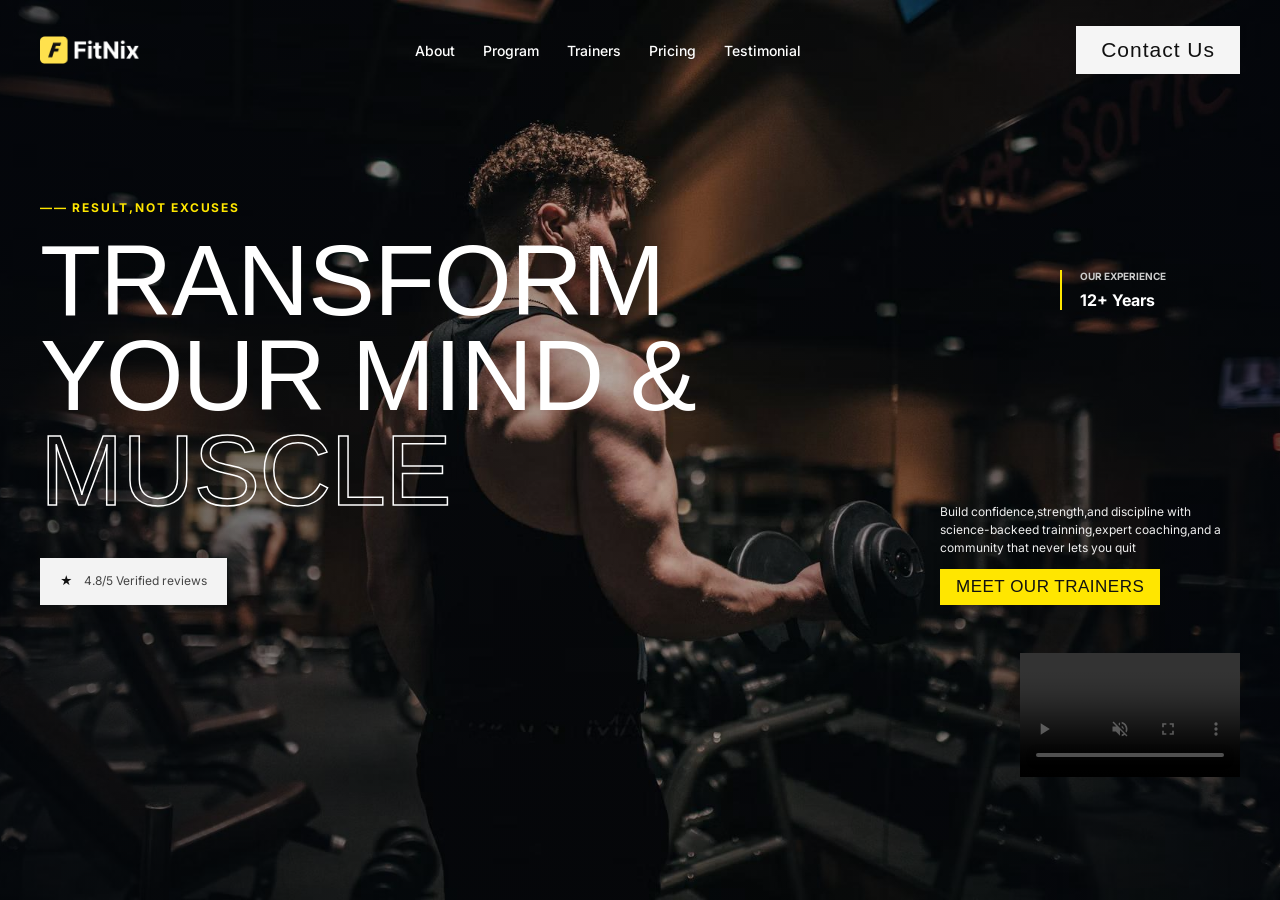
==== index.html @ 7a868408 "finalised the first section in acceuil" ====
<!DOCTYPE html>
<html lang="Fr">
    <head>
     <meta charset="UTF-8">
      <meta name="viewport" content="width=device-width, initial-scale=1">
      <title>Site vitrine d'une salle de sport</title>
      <meta name="description" content="Découvrez FITNIX, votre salle de sport : programmes d'entraînement, cours collectifs et accompagnement adapté à vos objectifs. Contactez notre équipe.">
      <link rel="preconnect" href="https://fonts.googleapis.com">
      <link rel="preconnect" href="https://fonts.gstatic.com" crossorigin>
      <link href="https://fonts.googleapis.com/css2?family=Inter:wght@400;500;600&family=Poppins:wght@600;700;800&display=swap" rel="stylesheet">
      <link rel="stylesheet" href="css/index.css">
    
     
    </head>

     <body class="accueil">

  <header>
        <a href="index.html" class="logo" aria-label="Fitnex-home">
            <img src="images/logo1.png">
        </a>
        <nav >
                <a href="about.html">About</a>
                <a href="program.html">Program</a>
                <a href="">Trainers</a>
                <a href="">Pricing</a>
                <a href="">Testimonial</a>
        </nav>
        <a href="contact.html" class="btn">Contact Us</a>
    </header>

         <section id="accueil" class="contenu">
              <div class="accueuil1">
               <h5 id="proverbe">  ——  RESULT,NOT EXCUSES</h5> 
               <h1 class="titre noir">Transform<br>
               YOUR MIND &amp<br>
               <span class="contour">MUSCLE</h1>
                <p class="avis"><span class="etoile">★</span> 4.8/5 Verified reviews</p>
  
            </div>
            <div class="accueil2">
                <div class="experience">
                  <h6>Our experience</h6>
                  <h3>12+ Years</h3>
                  </div>
                <p> Build confidence,strength,and discipline with science-backeed trainning,expert coaching,and a community that never lets you quit</p>
                <a href="about.html" class="bouton bouton-principal">MEET OUR TRAINERS</a>
                </div>
                   <video  controls autoplay muted loop playsinline width="200">
                    <source src="./images/videoplayback (1).mp4" type="video/mp4">
                   </video>
           </section>
  </body>
</html>
---- css/index.css ----
* {
  box-sizing: border-box;
}

body {
  margin: 0;
  background-color: #08090b;
  color: white;
  font-family: "Inter", sans-serif;
}

body.accueil {
  min-height: 100vh;
  background-image:
    linear-gradient(
      90deg,
      rgba(3, 6, 12, 0.65),
      rgba(3, 6, 12, 0.15),
      rgba(3, 6, 12, 0.65)
    ),
    url("../images/e1becd020e5273b9aedfb2f35d9d00b9e3780aa6.png");
  background-size: cover;
  background-position: center top;
  background-repeat: no-repeat;
}

img {
  display: block;
  max-width: 100%;
}

header {
  display: flex;
  align-items: center;
  justify-content: space-between;
  gap: 24px;
  max-width: 1440px;
  min-height: 100px;
  margin: 0 auto;
  padding: 24px 40px;
}

.logo {
  flex-shrink: 0;
  text-decoration: none;
}

.logo img {
  width: 100px;
  height: auto;
}

nav {
  display: flex;
  justify-content: center;
  flex-wrap: wrap;
  gap: 28px;
}

nav a {
  color: white;
  font-size: 14px;
  font-weight: 500;
  text-decoration: none;
}

nav a:hover {
  color: #ffe600;
}

.btn {
  display: inline-block;
  flex-shrink: 0;
  padding: 12px 25px;
  background-color: #f5f5f5;
  color: #111111;
  font-family: "Bebas Neue", sans-serif;
  font-size: 21px;
  letter-spacing: 1px;
  text-decoration: none;
}

.btn:hover {
  background-color: #ffe600;
}

#accueil {
  display: grid;
  grid-template-columns: minmax(0, 1fr) 300px;
  column-gap: 48px;
  row-gap: 48px;
  max-width: 1440px;
  margin: 0 auto;
  padding: 100px 40px 40px;
}

.accueuil1 {
  grid-column: 1;
  grid-row: 1;
  min-width: 0;
}

#proverbe {
  margin: 0 0 18px;
  color: #ffe600;
  font-size: 12px;
  font-weight: 700;
  letter-spacing: 1.8px;
}

#proverbe::before {
  content: none;
}

.titre {
  margin: 0;
  color: white;
  font-family: "Bebas Neue", sans-serif;
  font-size: 100px;
  font-weight: 400;
  line-height: 0.95;
  letter-spacing: -1px;
  text-transform: uppercase;
}

.titre .contour {
  color: transparent;
  -webkit-text-stroke: 1.5px white;
}

.avis {
  display: inline-block;
  margin: 40px 0 0;
  padding: 15px 20px;
  background-color: #f3f3f3;
  color: #454545;
  font-size: 12px;
  line-height: 1.4;
}

.avis .etoile {
  margin-right: 8px;
  color: #111111;
}

.accueil2 {
  grid-column: 2;
  grid-row: 1;
  display: flex;
  flex-direction: column;
  align-items: flex-start;
  min-width: 0;
  padding-top: 70px;
}

.experience {
  width: 180px;
  max-width: 100%;
  margin-left: auto;
  margin-bottom: 60px;
  padding-left: 18px;
  border-left: 2px solid #ffe600;
}

.experience h6 {
  margin: 0 0 8px;
  color: #cccccc;
  font-size: 10px;
  font-weight: 700;
  text-transform: uppercase;
}

.experience h3 {
  margin: 0;
  font-family: "Inter", sans-serif;
  font-size: 16px;
  font-weight: 700;
}

.accueil2 > p {
  width: 100%;
  max-width: 300px;
  margin: auto 0 12px;
  color: #eeeeee;
  font-size: 12px;
  line-height: 1.5;
}

.accueil2 .bouton-principal {
  display: inline-block;
  padding: 8px 16px;
  background-color: #ffe600;
  color: #111111;
  font-family: "Bebas Neue", sans-serif;
  font-size: 17px;
  letter-spacing: 0.5px;
  text-decoration: none;
}

.accueil2 .bouton-principal:hover {
  background-color: #fff16a;
}

#accueil > video {
  grid-column: 1 / -1;
  grid-row: 2;
  justify-self: end;
  display: block;
  width: 220px;
  max-width: 100%;
  height: auto;
  aspect-ratio: 16 / 9;
  object-fit: cover;
  margin: 0;
}

a:focus-visible {
  outline: 2px solid #ffe600;
  outline-offset: 5px;
}

@media (max-width: 1100px) {
  header {
    padding: 24px;
    gap: 20px;
  }

  nav {
    gap: 18px;
  }

  #accueil {
    grid-template-columns: minmax(0, 1fr) 260px;
    column-gap: 32px;
    padding: 80px 24px 32px;
  }

  .titre {
    font-size: 76px;
  }

  .accueil2 {
    padding-top: 45px;
  }

  .experience {
    margin-bottom: 40px;
  }
}

@media (max-width: 800px) {
  header {
    flex-wrap: wrap;
  }

  nav {
    order: 3;
    width: 100%;
    gap: 20px;
  }

  #accueil {
    grid-template-columns: minmax(0, 1fr);
    row-gap: 40px;
    padding-top: 60px;
  }

  .titre {
    font-size: 80px;
  }

  .accueil2 {
    grid-column: 1;
    grid-row: 2;
    padding-top: 0;
  }

  .experience {
    margin-left: 0;
    margin-bottom: 24px;
  }

  .accueil2 > p {
    max-width: 360px;
    margin: 0 0 12px;
  }

  #accueil > video {
    grid-column: 1;
    grid-row: 3;
    justify-self: start;
  }
}

@media (max-width: 480px) {
  header {
    padding: 20px 16px;
    gap: 20px;
  }

  .logo img {
    width: 85px;
  }

  .btn {
    padding: 10px 16px;
    font-size: 18px;
  }

  nav {
    gap: 12px 16px;
  }

  nav a {
    font-size: 12px;
  }

  #accueil {
    padding: 40px 16px 28px;
    row-gap: 32px;
  }

  #proverbe {
    font-size: 10px;
    letter-spacing: 1px;
  }

  .titre {
    font-size: 54px;
  }

  .avis {
    margin-top: 28px;
    padding: 12px 16px;
    font-size: 11px;
  }

  .accueil2 > p {
    font-size: 12px;
  }

  #accueil > video {
    width: 100%;
    max-width: 320px;
  }
}
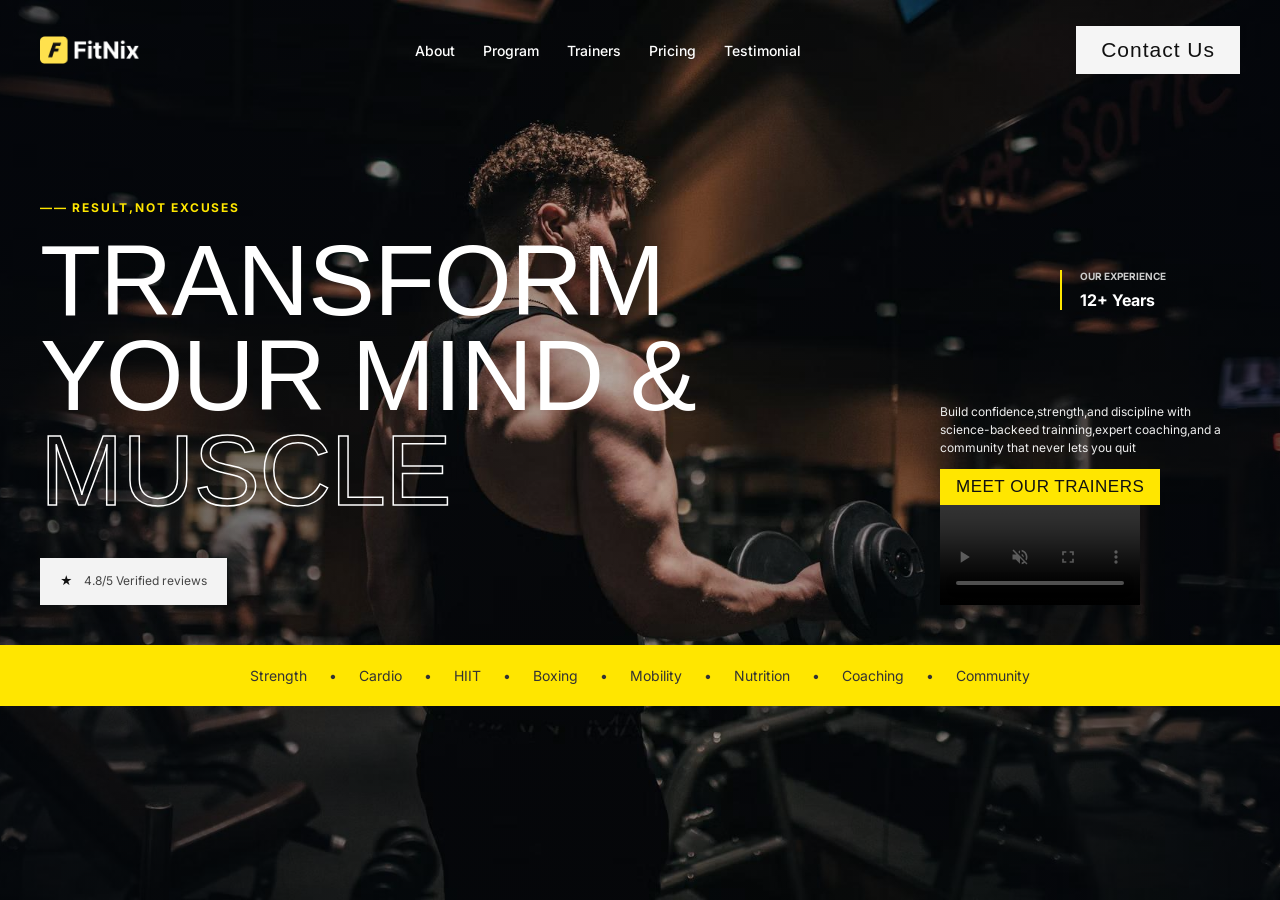
==== commit eda86d8a: "finalisation du page 1 acceuil" ====
--- a/index.html
+++ b/index.html
@@ -13,7 +13,7 @@
      
     </head>
 
-     <body class="accueil">
+<body class="accueil">
 
   <header>
         <a href="index.html" class="logo" aria-label="Fitnex-home">
@@ -45,10 +45,31 @@
                   </div>
                 <p> Build confidence,strength,and discipline with science-backeed trainning,expert coaching,and a community that never lets you quit</p>
                 <a href="about.html" class="bouton bouton-principal">MEET OUR TRAINERS</a>
-                </div>
+                
                    <video  controls autoplay muted loop playsinline width="200">
                     <source src="./images/videoplayback (1).mp4" type="video/mp4">
                    </video>
-           </section>
-  </body>
-</html>
+                   </div>
+                  
+
+ 
+                 </section>
+
+                  <div class="barre">
+                            <p>
+                                Strength <span>•</span>
+                                Cardio <span>•</span>
+                                HIIT <span>•</span>
+                                 Boxing <span>•</span>
+                                Mobility <span>•</span>
+                               Nutrition <span>•</span>
+                                Coaching <span>•</span>
+                              Community
+                        </p>
+                 </div>
+
+</body>
+            
+
+                  
+  
--- a/css/index.css
+++ b/css/index.css
@@ -343,4 +343,28 @@
     width: 100%;
     max-width: 320px;
   }
+}
+
+.barre {
+  width: 100%;
+  margin: 0;
+  padding: 20px 0;
+  background-color: #ffe600;
+  color: #333333;
+  text-align: center;
+  overflow: hidden;
+}
+
+.barre p {
+  margin: 0;
+  padding: 0 16px;
+  font-family: "Inter", sans-serif;
+  font-size: 14px;
+  font-weight: 400;
+  line-height: 1.5;
+  white-space: nowrap;
+}
+
+.barre span {
+  margin: 0 18px;
 }
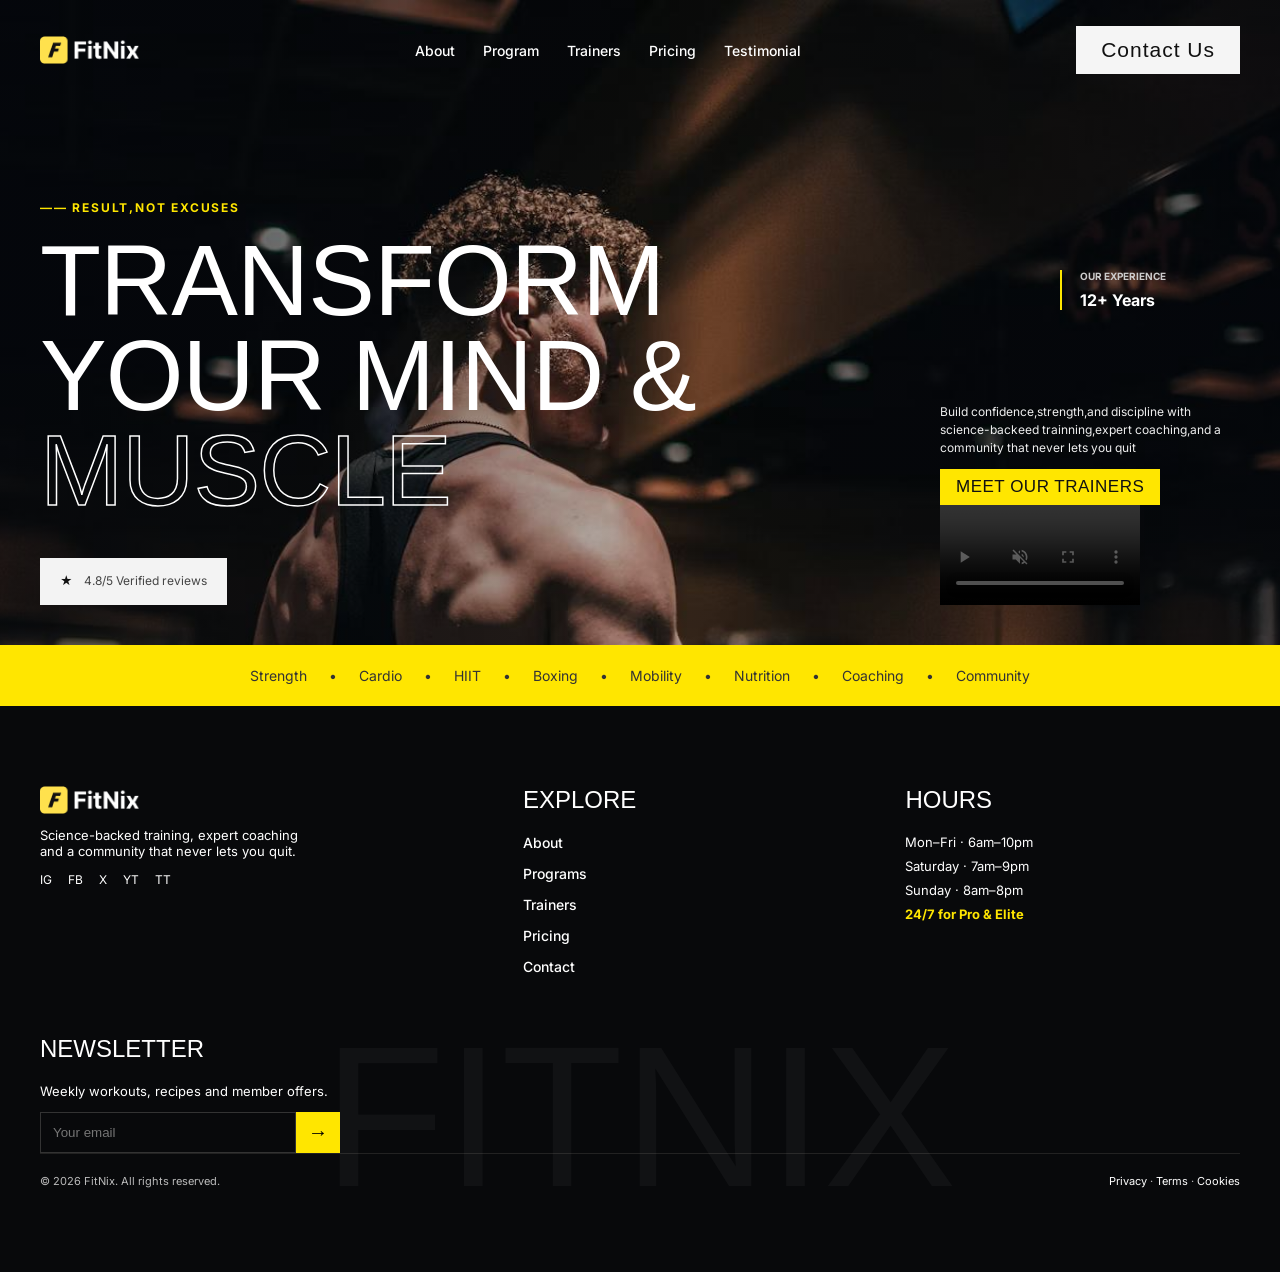
==== commit a99b6ae8: "ajouter fouter" ====
--- a/index.html
+++ b/index.html
@@ -67,6 +67,76 @@
                               Community
                         </p>
                  </div>
+                 <footer class="pied">
+
+  <div class="pied-haut">
+
+
+    <div class="pied-col">
+      <a href="index.html" class="pied-logo">
+        <img src="images/logo1.png" alt="FitNix, retour à l'accueil">
+      </a>
+      <p class="pied-texte">Science-backed training, expert coaching and a community that never lets you quit.</p>
+      <ul class="reseaux">
+        <li><a href="#" aria-label="Instagram">IG</a></li>
+        <li><a href="#" aria-label="Facebook">FB</a></li>
+        <li><a href="#" aria-label="X">X</a></li>
+        <li><a href="#" aria-label="YouTube">YT</a></li>
+        <li><a href="#" aria-label="TikTok">TT</a></li>
+      </ul>
+    </div>
+
+   
+    <div class="pied-col">
+      <h2 class="pied-titre">Explore</h2>
+      <nav class="pied-liens" aria-label="Navigation du pied de page">
+        <a href="about.html">About</a>
+        <a href="program.html">Programs</a>
+        <a href="#">Trainers</a>
+        <a href="#">Pricing</a>
+        <a href="contact.html">Contact</a>
+      </nav>
+    </div>
+
+    
+    <div class="pied-col">
+      <h2 class="pied-titre">Hours</h2>
+      <ul class="horaires">
+        <li>Mon–Fri · 6am–10pm</li>
+        <li>Saturday · 7am–9pm</li>
+        <li>Sunday · 8am–8pm</li>
+        <li class="jaune">24/7 for Pro &amp; Elite</li>
+      </ul>
+    </div>
+
+  </div>
+
+
+  <div class="newsletter">
+    <h2 class="pied-titre">Newsletter</h2>
+    <p>Weekly workouts, recipes and member offers.</p>
+
+   <form class="newsletter-form" action="index.html" method="get">
+  <label for="news-email" class="cache">Your email</label>
+
+  <input
+    type="email"
+    id="news-email"
+    placeholder="Your email"
+    required>
+
+  <button type="submit" aria-label="S'abonner">
+    &rarr;
+  </button>
+</form>
+
+
+  <div class="pied-bas">
+    <p>&copy; 2026 FitNix. All rights reserved.</p>
+    <p><a href="#">Privacy</a> · <a href="#">Terms</a> · <a href="#">Cookies</a></p>
+  </div>
+
+</footer>
 
 </body>
             
--- a/css/index.css
+++ b/css/index.css
@@ -367,4 +367,143 @@
 
 .barre span {
   margin: 0 18px;
-}+}
+
+.pied {
+  position: relative;
+  overflow: hidden;
+  padding: 80px 40px 24px;
+  background-color: #08090b;
+  color: white;
+}
+
+.pied::after {
+  content: "FITNIX";
+  position: absolute;
+  left: 50%;
+  bottom: 40px;
+  transform: translateX(-50%);
+  font-family: "Bebas Neue", sans-serif;
+  font-size: 200px;
+  color: rgba(255, 255, 255, 0.04);
+}
+
+.pied-haut {
+  display: grid;
+  grid-template-columns: 1.3fr 1fr 1fr;
+  gap: 48px;
+  margin-bottom: 60px;
+}
+
+.pied-logo img {
+  width: 100px;
+}
+
+.pied-texte {
+  max-width: 260px;
+  font-size: 13px;
+}
+
+.pied-titre {
+  font-family: "Bebas Neue", sans-serif;
+  font-size: 24px;
+  font-weight: 400;
+  text-transform: uppercase;
+  margin: 0 0 20px;
+}
+
+.pied a {
+  color: white;
+  text-decoration: none;
+}
+
+.pied a:hover {
+  color: #ffe600;
+}
+
+.reseaux {
+  display: flex;
+  gap: 16px;
+  list-style: none;
+  padding: 0;
+  font-size: 12px;
+}
+
+.pied-liens {
+  display: flex;
+  flex-direction: column;
+  gap: 14px;
+  font-size: 13px;
+}
+
+.horaires {
+  list-style: none;
+  padding: 0;
+  font-size: 13px;
+}
+
+.horaires li {
+  margin-bottom: 8px;
+}
+
+.horaires .jaune {
+  color: #ffe600;
+  font-weight: 700;
+}
+
+.newsletter {
+  position: relative;
+  margin-bottom: 60px;
+  font-size: 13px;
+}
+
+.newsletter-form {
+  display: flex;
+  max-width: 300px;
+}
+
+.newsletter-form input {
+  flex: 1;
+  padding: 12px;
+  border: 1px solid #333333;
+  background: transparent;
+  color: white;
+}
+
+.newsletter-form button {
+  width: 44px;
+  border: none;
+  background-color: #ffe600;
+  font-size: 20px;
+  cursor: pointer;
+}
+
+.cache {
+  position: absolute;
+  left: -9999px;
+}
+
+.pied-bas {
+  position: relative;
+  display: flex;
+  justify-content: space-between;
+  padding-top: 20px;
+  border-top: 1px solid #222222;
+  font-size: 11px;
+  color: #bbbbbb;
+}
+
+.pied-bas p {
+  margin: 0;
+}
+
+@media (max-width: 800px) {
+  .pied-haut {
+    grid-template-columns: 1fr;
+    gap: 32px;
+  }
+
+  .pied::after {
+    font-size: 90px;
+  }
+}
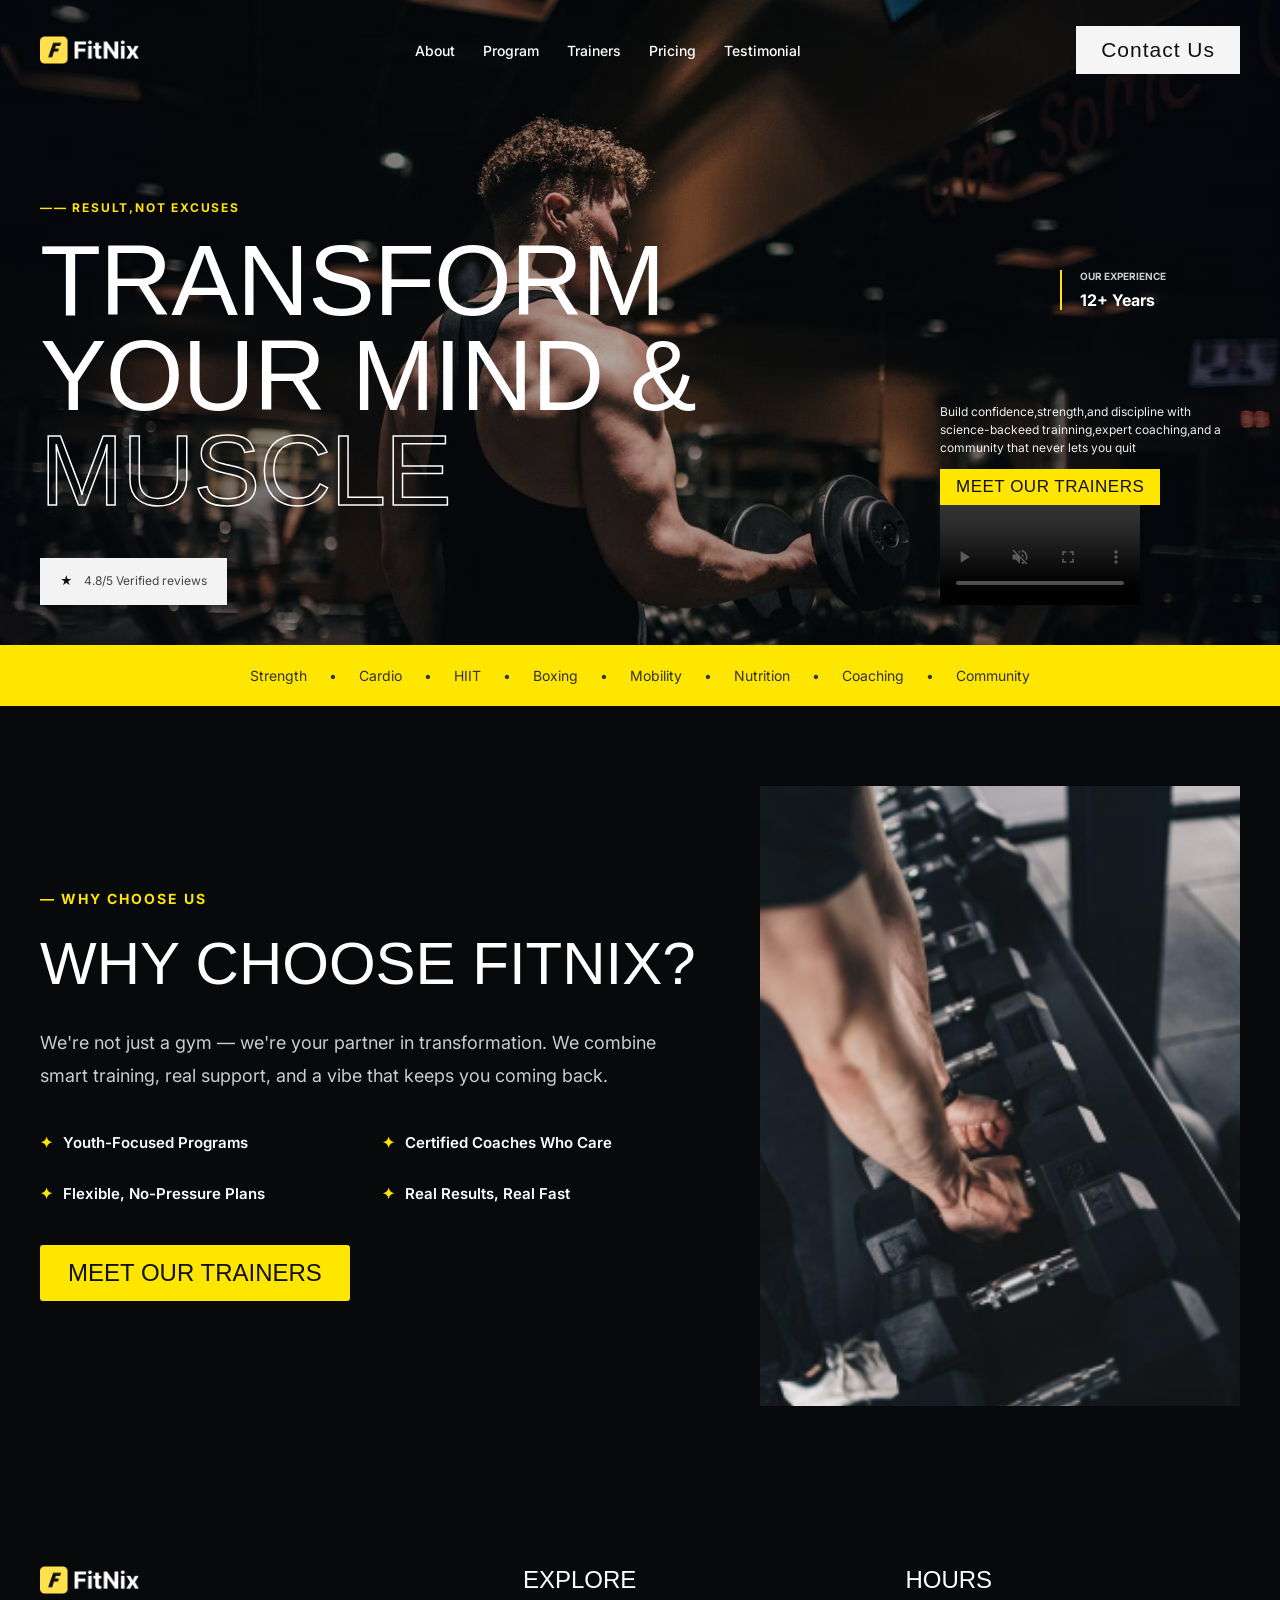
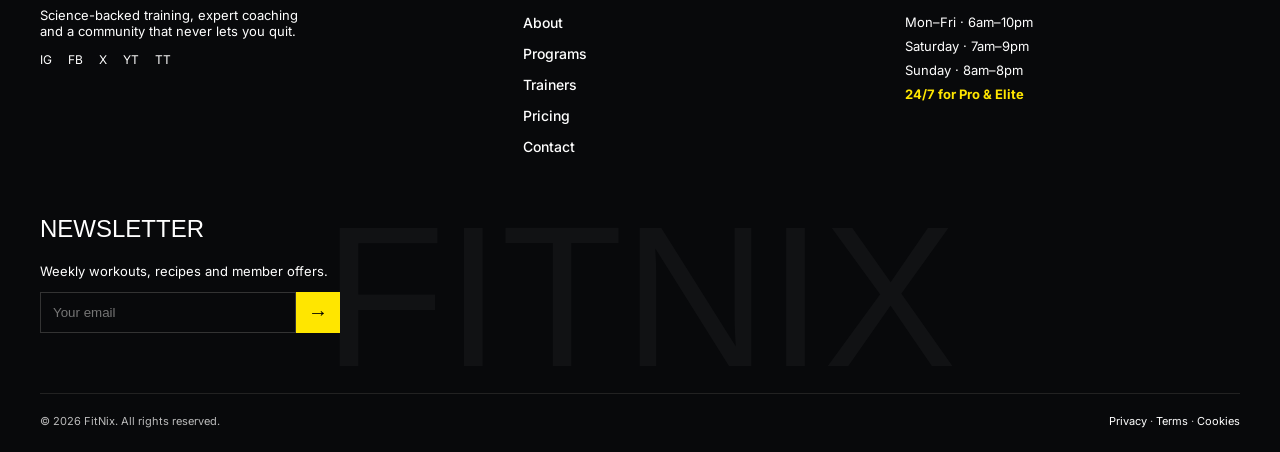
==== commit 683b33d2: "add footer" ====
--- a/index.html
+++ b/index.html
@@ -14,6 +14,7 @@
     </head>
 
 <body class="accueil">
+    <div class="accueil-fond">
 
   <header>
         <a href="index.html" class="logo" aria-label="Fitnex-home">
@@ -54,6 +55,7 @@
 
  
                  </section>
+                 </div>
 
                   <div class="barre">
                             <p>
@@ -67,7 +69,53 @@
                               Community
                         </p>
                  </div>
-                 <footer class="pied">
+
+
+
+
+                 <section class="choisir">
+  <div class="choisir-conteneur">
+
+    <div class="choisir-texte">
+      <p class="choisir-surtitre">— WHY CHOOSE US</p>
+
+      <h2>WHY CHOOSE FITNIX?</h2>
+
+      <p class="choisir-description">
+        We're not just a gym — we're your partner in transformation.
+        We combine smart training, real support, and a vibe that
+        keeps you coming back.
+      </p>
+
+      <ul class="choisir-avantages">
+        <li>
+          <span>✦</span> Youth-Focused Programs
+        </li>
+        <li>
+          <span>✦</span> Certified Coaches Who Care
+        </li>
+        <li>
+          <span>✦</span> Flexible, No-Pressure Plans
+        </li>
+        <li>
+          <span>✦</span> Real Results, Real Fast
+        </li>
+      </ul>
+
+      <a href="about.html" class="choisir-bouton">
+        MEET OUR TRAINERS
+      </a>
+    </div>
+
+    <img
+      class="choisir-image"
+      src="images/3e0e43ba25226b3baffaa11e3f279e58c0e25c12.png"
+      alt="Sportif prenant un haltère">
+
+  </div>
+</section>
+                 
+<footer class="pied">
 
   <div class="pied-haut">
 
@@ -129,6 +177,7 @@
     &rarr;
   </button>
 </form>
+</div>
 
 
   <div class="pied-bas">
@@ -137,9 +186,11 @@
   </div>
 
 </footer>
+</body>
 
-</body>
             
+
+
 
                   
   
--- a/css/index.css
+++ b/css/index.css
@@ -11,6 +11,9 @@
 
 body.accueil {
   min-height: 100vh;
+}
+
+.accueil-fond {
   background-image:
     linear-gradient(
       90deg,
@@ -18,12 +21,12 @@
       rgba(3, 6, 12, 0.15),
       rgba(3, 6, 12, 0.65)
     ),
-    url("../images/e1becd020e5273b9aedfb2f35d9d00b9e3780aa6.png");
+    url("/images/e1becd020e5273b9aedfb2f35d9d00b9e3780aa6.png");
+
   background-size: cover;
   background-position: center top;
   background-repeat: no-repeat;
 }
-
 img {
   display: block;
   max-width: 100%;
@@ -507,3 +510,148 @@
     font-size: 90px;
   }
 }
+.choisir {
+  padding: 80px 24px;
+  background-color: #08090b;
+  color: white;
+  font-family: "Inter", sans-serif;
+}
+
+.choisir-conteneur {
+  display: grid;
+  grid-template-columns: 55% 40%;
+  gap: 5%;
+  align-items: center;
+  max-width: 1200px;
+  margin: 0 auto;
+}
+
+.choisir-texte {
+  min-width: 0;
+}
+
+.choisir-surtitre {
+  margin: 0 0 24px;
+  color: #ffe600;
+  font-size: 14px;
+  font-weight: 700;
+  letter-spacing: 2px;
+}
+
+.choisir h2 {
+  margin: 0 0 30px;
+  color: white;
+  font-family: "Bebas Neue", sans-serif;
+  font-size: 60px;
+  font-weight: 400;
+  line-height: 1.1;
+}
+
+.choisir-description {
+  margin: 0 0 40px;
+  color: #cccccc;
+  font-size: 18px;
+  line-height: 1.8;
+}
+
+.choisir-avantages {
+  display: grid;
+  grid-template-columns: 1fr 1fr;
+  gap: 28px 24px;
+  margin: 0 0 40px;
+  padding: 0;
+  list-style: none;
+}
+
+.choisir-avantages li {
+  font-size: 15px;
+  font-weight: 600;
+  line-height: 1.5;
+}
+
+.choisir-avantages span {
+  color: #ffe600;
+  margin-right: 6px;
+}
+
+.choisir-bouton {
+  display: inline-block;
+  padding: 14px 28px;
+  background-color: #ffe600;
+  color: #111111;
+  border-radius: 3px;
+  font-family: "Bebas Neue", sans-serif;
+  font-size: 24px;
+  text-decoration: none;
+}
+
+.choisir-bouton:hover {
+  background-color: #fff16a;
+}
+
+.choisir-bouton:focus-visible {
+  outline: 2px solid white;
+  outline-offset: 4px;
+}
+
+.choisir-image {
+  display: block;
+  width: 100%;
+  height: 620px;
+  object-fit: cover;
+}
+
+@media (max-width: 1000px) {
+  .choisir {
+    padding: 60px 24px;
+  }
+
+  .choisir h2 {
+    font-size: 46px;
+  }
+
+  .choisir-description {
+    font-size: 16px;
+  }
+
+  .choisir-avantages {
+    gap: 20px;
+  }
+
+  .choisir-image {
+    height: 560px;
+  }
+}
+
+@media (max-width: 700px) {
+  .choisir-conteneur {
+    grid-template-columns: 1fr;
+    gap: 32px;
+  }
+
+  .choisir-image {
+    height: 400px;
+  }
+}
+
+@media (max-width: 480px) {
+  .choisir {
+    padding: 40px 16px;
+  }
+
+  .choisir-surtitre {
+    font-size: 12px;
+  }
+
+  .choisir h2 {
+    font-size: 40px;
+  }
+
+  .choisir-avantages {
+    grid-template-columns: 1fr;
+  }
+
+  .choisir-image {
+    height: 320px;
+  }
+}
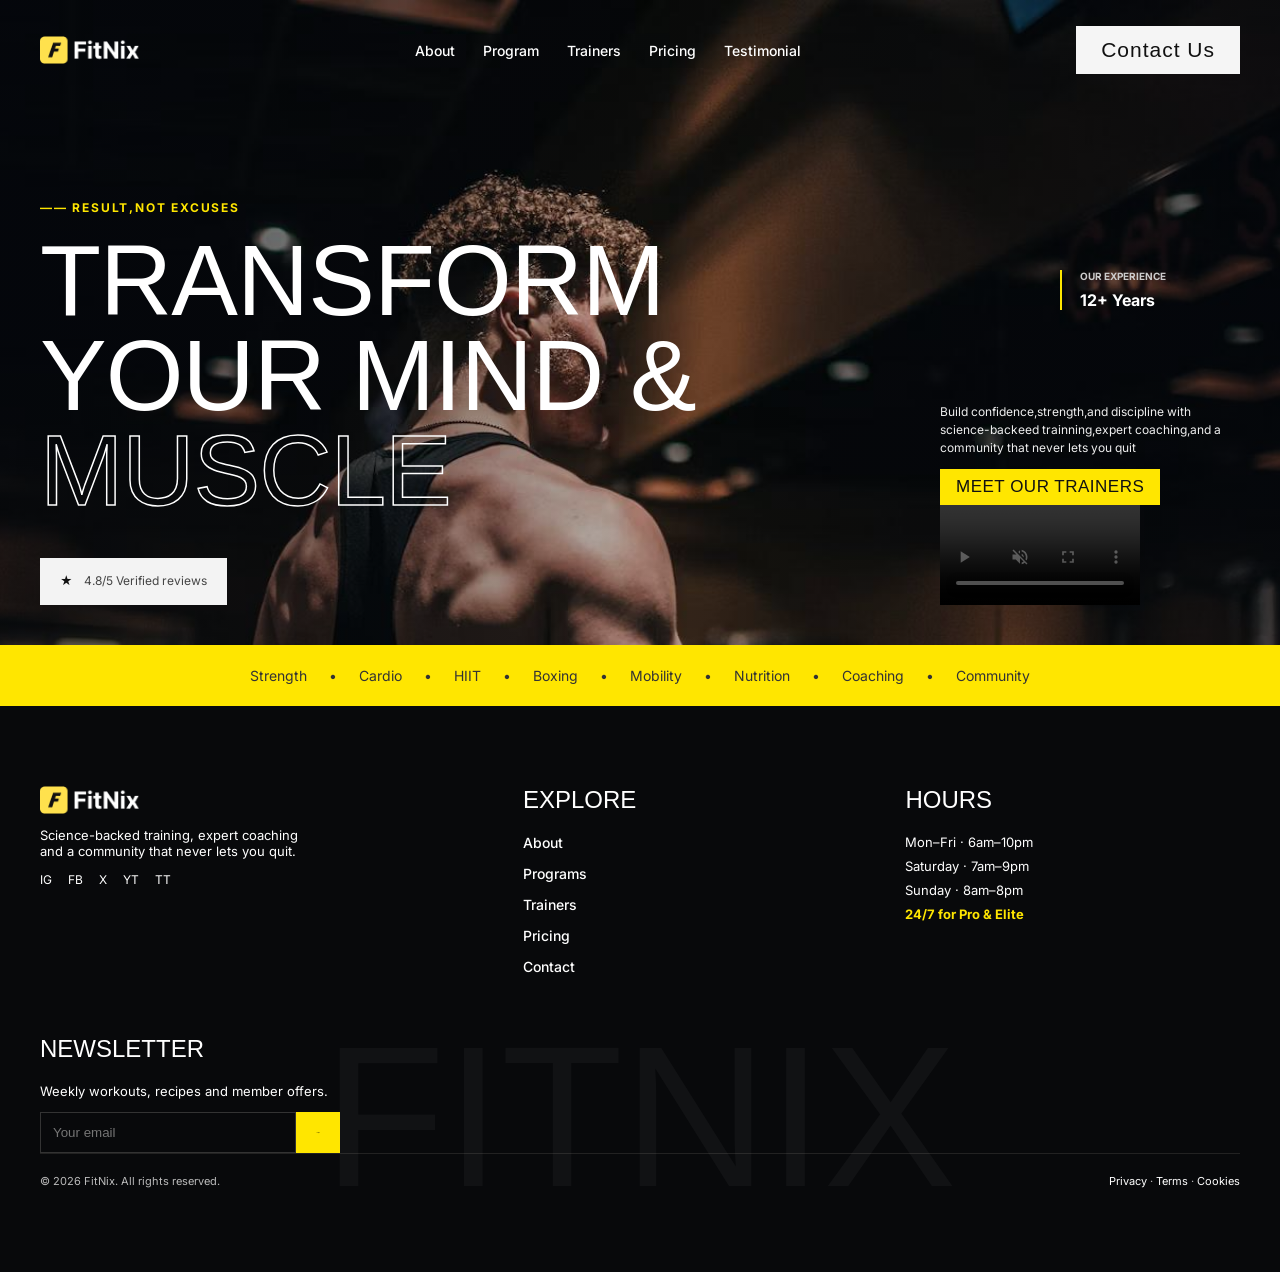
==== commit 3847053f: "handel the footer" ====
--- a/index.html
+++ b/index.html
@@ -1,196 +1,130 @@
 <!DOCTYPE html>
 <html lang="Fr">
-    <head>
-     <meta charset="UTF-8">
-      <meta name="viewport" content="width=device-width, initial-scale=1">
-      <title>Site vitrine d'une salle de sport</title>
-      <meta name="description" content="Découvrez FITNIX, votre salle de sport : programmes d'entraînement, cours collectifs et accompagnement adapté à vos objectifs. Contactez notre équipe.">
-      <link rel="preconnect" href="https://fonts.googleapis.com">
-      <link rel="preconnect" href="https://fonts.gstatic.com" crossorigin>
-      <link href="https://fonts.googleapis.com/css2?family=Inter:wght@400;500;600&family=Poppins:wght@600;700;800&display=swap" rel="stylesheet">
-      <link rel="stylesheet" href="css/index.css">
-    
-     
-    </head>
+
+<head>
+    <meta charset="UTF-8">
+    <meta name="viewport" content="width=device-width, initial-scale=1">
+    <title>Site vitrine d'une salle de sport</title>
+    <meta name="description" content="Découvrez FITNIX, votre salle de sport : programmes d'entraînement, cours collectifs et accompagnement adapté à vos objectifs. Contactez notre équipe.">
+    <link rel="preconnect" href="https://fonts.googleapis.com">
+    <link rel="preconnect" href="https://fonts.gstatic.com" crossorigin>
+    <link href="https://fonts.googleapis.com/css2?family=Inter:wght@400;500;600&family=Poppins:wght@600;700;800&display=swap" rel="stylesheet">
+    <link rel="stylesheet" href="css/index.css">
+
+
+</head>
 
 <body class="accueil">
-    <div class="accueil-fond">
 
-  <header>
+    <header>
         <a href="index.html" class="logo" aria-label="Fitnex-home">
             <img src="images/logo1.png">
         </a>
-        <nav >
-                <a href="about.html">About</a>
-                <a href="program.html">Program</a>
-                <a href="">Trainers</a>
-                <a href="">Pricing</a>
-                <a href="">Testimonial</a>
+        <nav>
+            <a href="about.html">About</a>
+            <a href="program.html">Program</a>
+            <a href="">Trainers</a>
+            <a href="">Pricing</a>
+            <a href="">Testimonial</a>
         </nav>
         <a href="contact.html" class="btn">Contact Us</a>
     </header>
 
-         <section id="accueil" class="contenu">
-              <div class="accueuil1">
-               <h5 id="proverbe">  ——  RESULT,NOT EXCUSES</h5> 
-               <h1 class="titre noir">Transform<br>
-               YOUR MIND &amp<br>
-               <span class="contour">MUSCLE</h1>
+    <section id="accueil" class="contenu">
+        <div class="accueuil1">
+            <h5 id="proverbe"> —— RESULT,NOT EXCUSES</h5>
+            <h1 class="titre noir">Transform<br> YOUR MIND &amp<br>
+                <span class="contour">MUSCLE</h1>
                 <p class="avis"><span class="etoile">★</span> 4.8/5 Verified reviews</p>
-  
+
+        </div>
+        <div class="accueil2">
+            <div class="experience">
+                <h6>Our experience</h6>
+                <h3>12+ Years</h3>
             </div>
-            <div class="accueil2">
-                <div class="experience">
-                  <h6>Our experience</h6>
-                  <h3>12+ Years</h3>
-                  </div>
-                <p> Build confidence,strength,and discipline with science-backeed trainning,expert coaching,and a community that never lets you quit</p>
-                <a href="about.html" class="bouton bouton-principal">MEET OUR TRAINERS</a>
-                
-                   <video  controls autoplay muted loop playsinline width="200">
+            <p> Build confidence,strength,and discipline with science-backeed trainning,expert coaching,and a community that never lets you quit</p>
+            <a href="about.html" class="bouton bouton-principal">MEET OUR TRAINERS</a>
+
+            <video controls autoplay muted loop playsinline width="200">
                     <source src="./images/videoplayback (1).mp4" type="video/mp4">
                    </video>
-                   </div>
-                  
-
- 
-                 </section>
-                 </div>
-
-                  <div class="barre">
-                            <p>
-                                Strength <span>•</span>
-                                Cardio <span>•</span>
-                                HIIT <span>•</span>
-                                 Boxing <span>•</span>
-                                Mobility <span>•</span>
-                               Nutrition <span>•</span>
-                                Coaching <span>•</span>
-                              Community
-                        </p>
-                 </div>
+        </div>
 
 
 
+    </section>
 
-                 <section class="choisir">
-  <div class="choisir-conteneur">
+    <div class="barre">
+        <p>
+            Strength <span>•</span> Cardio <span>•</span> HIIT <span>•</span> Boxing <span>•</span> Mobility <span>•</span> Nutrition <span>•</span> Coaching <span>•</span> Community
+        </p>
+    </div>
+    <footer class="pied">
 
-    <div class="choisir-texte">
-      <p class="choisir-surtitre">— WHY CHOOSE US</p>
-
-      <h2>WHY CHOOSE FITNIX?</h2>
-
-      <p class="choisir-description">
-        We're not just a gym — we're your partner in transformation.
-        We combine smart training, real support, and a vibe that
-        keeps you coming back.
-      </p>
-
-      <ul class="choisir-avantages">
-        <li>
-          <span>✦</span> Youth-Focused Programs
-        </li>
-        <li>
-          <span>✦</span> Certified Coaches Who Care
-        </li>
-        <li>
-          <span>✦</span> Flexible, No-Pressure Plans
-        </li>
-        <li>
-          <span>✦</span> Real Results, Real Fast
-        </li>
-      </ul>
-
-      <a href="about.html" class="choisir-bouton">
-        MEET OUR TRAINERS
-      </a>
-    </div>
-
-    <img
-      class="choisir-image"
-      src="images/3e0e43ba25226b3baffaa11e3f279e58c0e25c12.png"
-      alt="Sportif prenant un haltère">
-
-  </div>
-</section>
-                 
-<footer class="pied">
-
-  <div class="pied-haut">
+        <div class="pied-haut">
 
 
-    <div class="pied-col">
-      <a href="index.html" class="pied-logo">
-        <img src="images/logo1.png" alt="FitNix, retour à l'accueil">
-      </a>
-      <p class="pied-texte">Science-backed training, expert coaching and a community that never lets you quit.</p>
-      <ul class="reseaux">
-        <li><a href="#" aria-label="Instagram">IG</a></li>
-        <li><a href="#" aria-label="Facebook">FB</a></li>
-        <li><a href="#" aria-label="X">X</a></li>
-        <li><a href="#" aria-label="YouTube">YT</a></li>
-        <li><a href="#" aria-label="TikTok">TT</a></li>
-      </ul>
-    </div>
-
-   
-    <div class="pied-col">
-      <h2 class="pied-titre">Explore</h2>
-      <nav class="pied-liens" aria-label="Navigation du pied de page">
-        <a href="about.html">About</a>
-        <a href="program.html">Programs</a>
-        <a href="#">Trainers</a>
-        <a href="#">Pricing</a>
-        <a href="contact.html">Contact</a>
-      </nav>
-    </div>
-
-    
-    <div class="pied-col">
-      <h2 class="pied-titre">Hours</h2>
-      <ul class="horaires">
-        <li>Mon–Fri · 6am–10pm</li>
-        <li>Saturday · 7am–9pm</li>
-        <li>Sunday · 8am–8pm</li>
-        <li class="jaune">24/7 for Pro &amp; Elite</li>
-      </ul>
-    </div>
-
-  </div>
+            <div class="pied-col">
+                <a href="index.html" class="pied-logo">
+                    <img src="images/logo1.png" alt="FitNix, retour à l'accueil">
+                </a>
+                <p class="pied-texte">Science-backed training, expert coaching and a community that never lets you quit.</p>
+                <ul class="reseaux">
+                    <li><a href="#" aria-label="Instagram">IG</a></li>
+                    <li><a href="#" aria-label="Facebook">FB</a></li>
+                    <li><a href="#" aria-label="X">X</a></li>
+                    <li><a href="#" aria-label="YouTube">YT</a></li>
+                    <li><a href="#" aria-label="TikTok">TT</a></li>
+                </ul>
+            </div>
 
 
-  <div class="newsletter">
-    <h2 class="pied-titre">Newsletter</h2>
-    <p>Weekly workouts, recipes and member offers.</p>
+            <div class="pied-col">
+                <h2 class="pied-titre">Explore</h2>
+                <nav class="pied-liens" aria-label="Navigation du pied de page">
+                    <a href="about.html">About</a>
+                    <a href="program.html">Programs</a>
+                    <a href="#">Trainers</a>
+                    <a href="#">Pricing</a>
+                    <a href="contact.html">Contact</a>
+                </nav>
+            </div>
 
-   <form class="newsletter-form" action="index.html" method="get">
-  <label for="news-email" class="cache">Your email</label>
 
-  <input
-    type="email"
-    id="news-email"
-    placeholder="Your email"
-    required>
+            <div class="pied-col">
+                <h2 class="pied-titre">Hours</h2>
+                <ul class="horaires">
+                    <li>Mon–Fri · 6am–10pm</li>
+                    <li>Saturday · 7am–9pm</li>
+                    <li>Sunday · 8am–8pm</li>
+                    <li class="jaune">24/7 for Pro &amp; Elite</li>
+                </ul>
+            </div>
 
-  <button type="submit" aria-label="S'abonner">
+        </div>
+
+
+        <div class="newsletter">
+            <h2 class="pied-titre">Newsletter</h2>
+            <p>Weekly workouts, recipes and member offers.</p>
+
+            <form class="newsletter-form" action="index.html" method="get">
+                <label for="news-email" class="cache">Your email</label>
+
+                <input type="email" id="news-email" placeholder="Your email" required>
+
+                <button type="submit" aria-label="S'abonner">
     &rarr;
   </button>
-</form>
-</div>
+            </form>
 
 
-  <div class="pied-bas">
-    <p>&copy; 2026 FitNix. All rights reserved.</p>
-    <p><a href="#">Privacy</a> · <a href="#">Terms</a> · <a href="#">Cookies</a></p>
-  </div>
+            <div class="pied-bas">
+                <p>&copy; 2026 FitNix. All rights reserved.</p>
+                <p><a href="#">Privacy</a> · <a href="#">Terms</a> · <a href="#">Cookies</a></p>
+            </div>
 
-</footer>
-</body>
+    </footer>
 
-            
-
-
-
-                  
-  +</body>
--- a/css/index.css
+++ b/css/index.css
@@ -1,657 +1,479 @@
 * {
-  box-sizing: border-box;
+    box-sizing: border-box;
 }
 
 body {
-  margin: 0;
-  background-color: #08090b;
-  color: white;
-  font-family: "Inter", sans-serif;
+    margin: 0;
+    background-color: #08090b;
+    color: white;
+    font-family: "Inter", sans-serif;
 }
 
 body.accueil {
-  min-height: 100vh;
-}
-
-.accueil-fond {
-  background-image:
-    linear-gradient(
-      90deg,
-      rgba(3, 6, 12, 0.65),
-      rgba(3, 6, 12, 0.15),
-      rgba(3, 6, 12, 0.65)
-    ),
-    url("/images/e1becd020e5273b9aedfb2f35d9d00b9e3780aa6.png");
-
-  background-size: cover;
-  background-position: center top;
-  background-repeat: no-repeat;
-}
+    min-height: 100vh;
+    background-image: linear-gradient( 90deg, rgba(3, 6, 12, 0.65), rgba(3, 6, 12, 0.15), rgba(3, 6, 12, 0.65)), url("../images/e1becd020e5273b9aedfb2f35d9d00b9e3780aa6.png");
+    background-size: cover;
+    background-position: center top;
+    background-repeat: no-repeat;
+}
+
 img {
-  display: block;
-  max-width: 100%;
+    display: block;
+    max-width: 100%;
 }
 
 header {
-  display: flex;
-  align-items: center;
-  justify-content: space-between;
-  gap: 24px;
-  max-width: 1440px;
-  min-height: 100px;
-  margin: 0 auto;
-  padding: 24px 40px;
+    display: flex;
+    align-items: center;
+    justify-content: space-between;
+    gap: 24px;
+    max-width: 1440px;
+    min-height: 100px;
+    margin: 0 auto;
+    padding: 24px 40px;
 }
 
 .logo {
-  flex-shrink: 0;
-  text-decoration: none;
+    flex-shrink: 0;
+    text-decoration: none;
 }
 
 .logo img {
-  width: 100px;
-  height: auto;
+    width: 100px;
+    height: auto;
 }
 
 nav {
-  display: flex;
-  justify-content: center;
-  flex-wrap: wrap;
-  gap: 28px;
+    display: flex;
+    justify-content: center;
+    flex-wrap: wrap;
+    gap: 28px;
 }
 
 nav a {
-  color: white;
-  font-size: 14px;
-  font-weight: 500;
-  text-decoration: none;
+    color: white;
+    font-size: 14px;
+    font-weight: 500;
+    text-decoration: none;
 }
 
 nav a:hover {
-  color: #ffe600;
+    color: #ffe600;
 }
 
 .btn {
-  display: inline-block;
-  flex-shrink: 0;
-  padding: 12px 25px;
-  background-color: #f5f5f5;
-  color: #111111;
-  font-family: "Bebas Neue", sans-serif;
-  font-size: 21px;
-  letter-spacing: 1px;
-  text-decoration: none;
+    display: inline-block;
+    flex-shrink: 0;
+    padding: 12px 25px;
+    background-color: #f5f5f5;
+    color: #111111;
+    font-family: "Bebas Neue", sans-serif;
+    font-size: 21px;
+    letter-spacing: 1px;
+    text-decoration: none;
 }
 
 .btn:hover {
-  background-color: #ffe600;
+    background-color: #ffe600;
 }
 
 #accueil {
-  display: grid;
-  grid-template-columns: minmax(0, 1fr) 300px;
-  column-gap: 48px;
-  row-gap: 48px;
-  max-width: 1440px;
-  margin: 0 auto;
-  padding: 100px 40px 40px;
+    display: grid;
+    grid-template-columns: minmax(0, 1fr) 300px;
+    column-gap: 48px;
+    row-gap: 48px;
+    max-width: 1440px;
+    margin: 0 auto;
+    padding: 100px 40px 40px;
 }
 
 .accueuil1 {
-  grid-column: 1;
-  grid-row: 1;
-  min-width: 0;
+    grid-column: 1;
+    grid-row: 1;
+    min-width: 0;
 }
 
 #proverbe {
-  margin: 0 0 18px;
-  color: #ffe600;
-  font-size: 12px;
-  font-weight: 700;
-  letter-spacing: 1.8px;
+    margin: 0 0 18px;
+    color: #ffe600;
+    font-size: 12px;
+    font-weight: 700;
+    letter-spacing: 1.8px;
 }
 
 #proverbe::before {
-  content: none;
+    content: none;
 }
 
 .titre {
-  margin: 0;
-  color: white;
-  font-family: "Bebas Neue", sans-serif;
-  font-size: 100px;
-  font-weight: 400;
-  line-height: 0.95;
-  letter-spacing: -1px;
-  text-transform: uppercase;
+    margin: 0;
+    color: white;
+    font-family: "Bebas Neue", sans-serif;
+    font-size: 100px;
+    font-weight: 400;
+    line-height: 0.95;
+    letter-spacing: -1px;
+    text-transform: uppercase;
 }
 
 .titre .contour {
-  color: transparent;
-  -webkit-text-stroke: 1.5px white;
+    color: transparent;
+    -webkit-text-stroke: 1.5px white;
 }
 
 .avis {
-  display: inline-block;
-  margin: 40px 0 0;
-  padding: 15px 20px;
-  background-color: #f3f3f3;
-  color: #454545;
-  font-size: 12px;
-  line-height: 1.4;
+    display: inline-block;
+    margin: 40px 0 0;
+    padding: 15px 20px;
+    background-color: #f3f3f3;
+    color: #454545;
+    font-size: 12px;
+    line-height: 1.4;
 }
 
 .avis .etoile {
-  margin-right: 8px;
-  color: #111111;
+    margin-right: 8px;
+    color: #111111;
 }
 
 .accueil2 {
-  grid-column: 2;
-  grid-row: 1;
-  display: flex;
-  flex-direction: column;
-  align-items: flex-start;
-  min-width: 0;
-  padding-top: 70px;
+    grid-column: 2;
+    grid-row: 1;
+    display: flex;
+    flex-direction: column;
+    align-items: flex-start;
+    min-width: 0;
+    padding-top: 70px;
 }
 
 .experience {
-  width: 180px;
-  max-width: 100%;
-  margin-left: auto;
-  margin-bottom: 60px;
-  padding-left: 18px;
-  border-left: 2px solid #ffe600;
+    width: 180px;
+    max-width: 100%;
+    margin-left: auto;
+    margin-bottom: 60px;
+    padding-left: 18px;
+    border-left: 2px solid #ffe600;
 }
 
 .experience h6 {
-  margin: 0 0 8px;
-  color: #cccccc;
-  font-size: 10px;
-  font-weight: 700;
-  text-transform: uppercase;
+    margin: 0 0 8px;
+    color: #cccccc;
+    font-size: 10px;
+    font-weight: 700;
+    text-transform: uppercase;
 }
 
 .experience h3 {
-  margin: 0;
-  font-family: "Inter", sans-serif;
-  font-size: 16px;
-  font-weight: 700;
-}
-
-.accueil2 > p {
-  width: 100%;
-  max-width: 300px;
-  margin: auto 0 12px;
-  color: #eeeeee;
-  font-size: 12px;
-  line-height: 1.5;
+    margin: 0;
+    font-family: "Inter", sans-serif;
+    font-size: 16px;
+    font-weight: 700;
+}
+
+.accueil2>p {
+    width: 100%;
+    max-width: 300px;
+    margin: auto 0 12px;
+    color: #eeeeee;
+    font-size: 12px;
+    line-height: 1.5;
 }
 
 .accueil2 .bouton-principal {
-  display: inline-block;
-  padding: 8px 16px;
-  background-color: #ffe600;
-  color: #111111;
-  font-family: "Bebas Neue", sans-serif;
-  font-size: 17px;
-  letter-spacing: 0.5px;
-  text-decoration: none;
+    display: inline-block;
+    padding: 8px 16px;
+    background-color: #ffe600;
+    color: #111111;
+    font-family: "Bebas Neue", sans-serif;
+    font-size: 17px;
+    letter-spacing: 0.5px;
+    text-decoration: none;
 }
 
 .accueil2 .bouton-principal:hover {
-  background-color: #fff16a;
-}
-
-#accueil > video {
-  grid-column: 1 / -1;
-  grid-row: 2;
-  justify-self: end;
-  display: block;
-  width: 220px;
-  max-width: 100%;
-  height: auto;
-  aspect-ratio: 16 / 9;
-  object-fit: cover;
-  margin: 0;
+    background-color: #fff16a;
+}
+
+#accueil>video {
+    grid-column: 1 / -1;
+    grid-row: 2;
+    justify-self: end;
+    display: block;
+    width: 220px;
+    max-width: 100%;
+    height: auto;
+    aspect-ratio: 16 / 9;
+    object-fit: cover;
+    margin: 0;
 }
 
 a:focus-visible {
-  outline: 2px solid #ffe600;
-  outline-offset: 5px;
+    outline: 2px solid #ffe600;
+    outline-offset: 5px;
 }
 
 @media (max-width: 1100px) {
-  header {
-    padding: 24px;
-    gap: 20px;
-  }
-
-  nav {
-    gap: 18px;
-  }
-
-  #accueil {
-    grid-template-columns: minmax(0, 1fr) 260px;
-    column-gap: 32px;
-    padding: 80px 24px 32px;
-  }
-
-  .titre {
-    font-size: 76px;
-  }
-
-  .accueil2 {
-    padding-top: 45px;
-  }
-
-  .experience {
-    margin-bottom: 40px;
-  }
+    header {
+        padding: 24px;
+        gap: 20px;
+    }
+    nav {
+        gap: 18px;
+    }
+    #accueil {
+        grid-template-columns: minmax(0, 1fr) 260px;
+        column-gap: 32px;
+        padding: 80px 24px 32px;
+    }
+    .titre {
+        font-size: 76px;
+    }
+    .accueil2 {
+        padding-top: 45px;
+    }
+    .experience {
+        margin-bottom: 40px;
+    }
 }
 
 @media (max-width: 800px) {
-  header {
-    flex-wrap: wrap;
-  }
-
-  nav {
-    order: 3;
+    header {
+        flex-wrap: wrap;
+    }
+    nav {
+        order: 3;
+        width: 100%;
+        gap: 20px;
+    }
+    #accueil {
+        grid-template-columns: minmax(0, 1fr);
+        row-gap: 40px;
+        padding-top: 60px;
+    }
+    .titre {
+        font-size: 80px;
+    }
+    .accueil2 {
+        grid-column: 1;
+        grid-row: 2;
+        padding-top: 0;
+    }
+    .experience {
+        margin-left: 0;
+        margin-bottom: 24px;
+    }
+    .accueil2>p {
+        max-width: 360px;
+        margin: 0 0 12px;
+    }
+    #accueil>video {
+        grid-column: 1;
+        grid-row: 3;
+        justify-self: start;
+    }
+}
+
+@media (max-width: 480px) {
+    header {
+        padding: 20px 16px;
+        gap: 20px;
+    }
+    .logo img {
+        width: 85px;
+    }
+    .btn {
+        padding: 10px 16px;
+        font-size: 18px;
+    }
+    nav {
+        gap: 12px 16px;
+    }
+    nav a {
+        font-size: 12px;
+    }
+    #accueil {
+        padding: 40px 16px 28px;
+        row-gap: 32px;
+    }
+    #proverbe {
+        font-size: 10px;
+        letter-spacing: 1px;
+    }
+    .titre {
+        font-size: 54px;
+    }
+    .avis {
+        margin-top: 28px;
+        padding: 12px 16px;
+        font-size: 11px;
+    }
+    .accueil2>p {
+        font-size: 12px;
+    }
+    #accueil>video {
+        width: 100%;
+        max-width: 320px;
+    }
+}
+
+.barre {
     width: 100%;
-    gap: 20px;
-  }
-
-  #accueil {
-    grid-template-columns: minmax(0, 1fr);
-    row-gap: 40px;
-    padding-top: 60px;
-  }
-
-  .titre {
-    font-size: 80px;
-  }
-
-  .accueil2 {
-    grid-column: 1;
-    grid-row: 2;
-    padding-top: 0;
-  }
-
-  .experience {
-    margin-left: 0;
-    margin-bottom: 24px;
-  }
-
-  .accueil2 > p {
-    max-width: 360px;
-    margin: 0 0 12px;
-  }
-
-  #accueil > video {
-    grid-column: 1;
-    grid-row: 3;
-    justify-self: start;
-  }
-}
-
-@media (max-width: 480px) {
-  header {
-    padding: 20px 16px;
-    gap: 20px;
-  }
-
-  .logo img {
-    width: 85px;
-  }
-
-  .btn {
-    padding: 10px 16px;
-    font-size: 18px;
-  }
-
-  nav {
-    gap: 12px 16px;
-  }
-
-  nav a {
+    margin: 0;
+    padding: 20px 0;
+    background-color: #ffe600;
+    color: #333333;
+    text-align: center;
+    overflow: hidden;
+}
+
+.barre p {
+    margin: 0;
+    padding: 0 16px;
+    font-family: "Inter", sans-serif;
+    font-size: 14px;
+    font-weight: 400;
+    line-height: 1.5;
+    white-space: nowrap;
+}
+
+.barre span {
+    margin: 0 18px;
+}
+
+.pied {
+    position: relative;
+    overflow: hidden;
+    padding: 80px 40px 24px;
+    background-color: #08090b;
+    color: white;
+}
+
+.pied::after {
+    content: "FITNIX";
+    position: absolute;
+    left: 50%;
+    bottom: 40px;
+    transform: translateX(-50%);
+    font-family: "Bebas Neue", sans-serif;
+    font-size: 200px;
+    color: rgba(255, 255, 255, 0.04);
+}
+
+.pied-haut {
+    display: grid;
+    grid-template-columns: 1.3fr 1fr 1fr;
+    gap: 48px;
+    margin-bottom: 60px;
+}
+
+.pied-logo img {
+    width: 100px;
+}
+
+.pied-texte {
+    max-width: 260px;
+    font-size: 13px;
+}
+
+.pied-titre {
+    font-family: "Bebas Neue", sans-serif;
+    font-size: 24px;
+    font-weight: 400;
+    text-transform: uppercase;
+    margin: 0 0 20px;
+}
+
+.pied a {
+    color: white;
+    text-decoration: none;
+}
+
+.pied a:hover {
+    color: #ffe600;
+}
+
+.reseaux {
+    display: flex;
+    gap: 16px;
+    list-style: none;
+    padding: 0;
     font-size: 12px;
-  }
-
-  #accueil {
-    padding: 40px 16px 28px;
-    row-gap: 32px;
-  }
-
-  #proverbe {
-    font-size: 10px;
-    letter-spacing: 1px;
-  }
-
-  .titre {
-    font-size: 54px;
-  }
-
-  .avis {
-    margin-top: 28px;
-    padding: 12px 16px;
+}
+
+.pied-liens {
+    display: flex;
+    flex-direction: column;
+    gap: 14px;
+    font-size: 13px;
+}
+
+.horaires {
+    list-style: none;
+    padding: 0;
+    font-size: 13px;
+}
+
+.horaires li {
+    margin-bottom: 8px;
+}
+
+.horaires .jaune {
+    color: #ffe600;
+    font-weight: 700;
+}
+
+.newsletter {
+    position: relative;
+    margin-bottom: 60px;
+    font-size: 13px;
+}
+
+.newsletter-form {
+    display: flex;
+    max-width: 300px;
+}
+
+.newsletter-form input {
+    flex: 1;
+    padding: 12px;
+    border: 1px solid #333333;
+    background: transparent;
+    color: white;
+}
+
+.newsletter-form button {
+    width: 44px;
+    border: none;
+    background-color: #ffe600;
+    font-size: 5px;
+    cursor: pointer;
+}
+
+.cache {
+    position: absolute;
+    left: -9999px;
+}
+
+.pied-bas {
+    position: relative;
+    display: flex;
+    justify-content: space-between;
+    padding-top: 20px;
+    border-top: 1px solid #222222;
     font-size: 11px;
-  }
-
-  .accueil2 > p {
-    font-size: 12px;
-  }
-
-  #accueil > video {
-    width: 100%;
-    max-width: 320px;
-  }
-}
-
-.barre {
-  width: 100%;
-  margin: 0;
-  padding: 20px 0;
-  background-color: #ffe600;
-  color: #333333;
-  text-align: center;
-  overflow: hidden;
-}
-
-.barre p {
-  margin: 0;
-  padding: 0 16px;
-  font-family: "Inter", sans-serif;
-  font-size: 14px;
-  font-weight: 400;
-  line-height: 1.5;
-  white-space: nowrap;
-}
-
-.barre span {
-  margin: 0 18px;
-}
-
-.pied {
-  position: relative;
-  overflow: hidden;
-  padding: 80px 40px 24px;
-  background-color: #08090b;
-  color: white;
-}
-
-.pied::after {
-  content: "FITNIX";
-  position: absolute;
-  left: 50%;
-  bottom: 40px;
-  transform: translateX(-50%);
-  font-family: "Bebas Neue", sans-serif;
-  font-size: 200px;
-  color: rgba(255, 255, 255, 0.04);
-}
-
-.pied-haut {
-  display: grid;
-  grid-template-columns: 1.3fr 1fr 1fr;
-  gap: 48px;
-  margin-bottom: 60px;
-}
-
-.pied-logo img {
-  width: 100px;
-}
-
-.pied-texte {
-  max-width: 260px;
-  font-size: 13px;
-}
-
-.pied-titre {
-  font-family: "Bebas Neue", sans-serif;
-  font-size: 24px;
-  font-weight: 400;
-  text-transform: uppercase;
-  margin: 0 0 20px;
-}
-
-.pied a {
-  color: white;
-  text-decoration: none;
-}
-
-.pied a:hover {
-  color: #ffe600;
-}
-
-.reseaux {
-  display: flex;
-  gap: 16px;
-  list-style: none;
-  padding: 0;
-  font-size: 12px;
-}
-
-.pied-liens {
-  display: flex;
-  flex-direction: column;
-  gap: 14px;
-  font-size: 13px;
-}
-
-.horaires {
-  list-style: none;
-  padding: 0;
-  font-size: 13px;
-}
-
-.horaires li {
-  margin-bottom: 8px;
-}
-
-.horaires .jaune {
-  color: #ffe600;
-  font-weight: 700;
-}
-
-.newsletter {
-  position: relative;
-  margin-bottom: 60px;
-  font-size: 13px;
-}
-
-.newsletter-form {
-  display: flex;
-  max-width: 300px;
-}
-
-.newsletter-form input {
-  flex: 1;
-  padding: 12px;
-  border: 1px solid #333333;
-  background: transparent;
-  color: white;
-}
-
-.newsletter-form button {
-  width: 44px;
-  border: none;
-  background-color: #ffe600;
-  font-size: 20px;
-  cursor: pointer;
-}
-
-.cache {
-  position: absolute;
-  left: -9999px;
-}
-
-.pied-bas {
-  position: relative;
-  display: flex;
-  justify-content: space-between;
-  padding-top: 20px;
-  border-top: 1px solid #222222;
-  font-size: 11px;
-  color: #bbbbbb;
+    color: #bbbbbb;
 }
 
 .pied-bas p {
-  margin: 0;
+    margin: 0;
 }
 
 @media (max-width: 800px) {
-  .pied-haut {
-    grid-template-columns: 1fr;
-    gap: 32px;
-  }
-
-  .pied::after {
-    font-size: 90px;
-  }
-}
-.choisir {
-  padding: 80px 24px;
-  background-color: #08090b;
-  color: white;
-  font-family: "Inter", sans-serif;
-}
-
-.choisir-conteneur {
-  display: grid;
-  grid-template-columns: 55% 40%;
-  gap: 5%;
-  align-items: center;
-  max-width: 1200px;
-  margin: 0 auto;
-}
-
-.choisir-texte {
-  min-width: 0;
-}
-
-.choisir-surtitre {
-  margin: 0 0 24px;
-  color: #ffe600;
-  font-size: 14px;
-  font-weight: 700;
-  letter-spacing: 2px;
-}
-
-.choisir h2 {
-  margin: 0 0 30px;
-  color: white;
-  font-family: "Bebas Neue", sans-serif;
-  font-size: 60px;
-  font-weight: 400;
-  line-height: 1.1;
-}
-
-.choisir-description {
-  margin: 0 0 40px;
-  color: #cccccc;
-  font-size: 18px;
-  line-height: 1.8;
-}
-
-.choisir-avantages {
-  display: grid;
-  grid-template-columns: 1fr 1fr;
-  gap: 28px 24px;
-  margin: 0 0 40px;
-  padding: 0;
-  list-style: none;
-}
-
-.choisir-avantages li {
-  font-size: 15px;
-  font-weight: 600;
-  line-height: 1.5;
-}
-
-.choisir-avantages span {
-  color: #ffe600;
-  margin-right: 6px;
-}
-
-.choisir-bouton {
-  display: inline-block;
-  padding: 14px 28px;
-  background-color: #ffe600;
-  color: #111111;
-  border-radius: 3px;
-  font-family: "Bebas Neue", sans-serif;
-  font-size: 24px;
-  text-decoration: none;
-}
-
-.choisir-bouton:hover {
-  background-color: #fff16a;
-}
-
-.choisir-bouton:focus-visible {
-  outline: 2px solid white;
-  outline-offset: 4px;
-}
-
-.choisir-image {
-  display: block;
-  width: 100%;
-  height: 620px;
-  object-fit: cover;
-}
-
-@media (max-width: 1000px) {
-  .choisir {
-    padding: 60px 24px;
-  }
-
-  .choisir h2 {
-    font-size: 46px;
-  }
-
-  .choisir-description {
-    font-size: 16px;
-  }
-
-  .choisir-avantages {
-    gap: 20px;
-  }
-
-  .choisir-image {
-    height: 560px;
-  }
-}
-
-@media (max-width: 700px) {
-  .choisir-conteneur {
-    grid-template-columns: 1fr;
-    gap: 32px;
-  }
-
-  .choisir-image {
-    height: 400px;
-  }
-}
-
-@media (max-width: 480px) {
-  .choisir {
-    padding: 40px 16px;
-  }
-
-  .choisir-surtitre {
-    font-size: 12px;
-  }
-
-  .choisir h2 {
-    font-size: 40px;
-  }
-
-  .choisir-avantages {
-    grid-template-columns: 1fr;
-  }
-
-  .choisir-image {
-    height: 320px;
-  }
+    .pied-haut {
+        grid-template-columns: 1fr;
+        gap: 32px;
+    }
+    .pied::after {
+        font-size: 90px;
+    }
 }
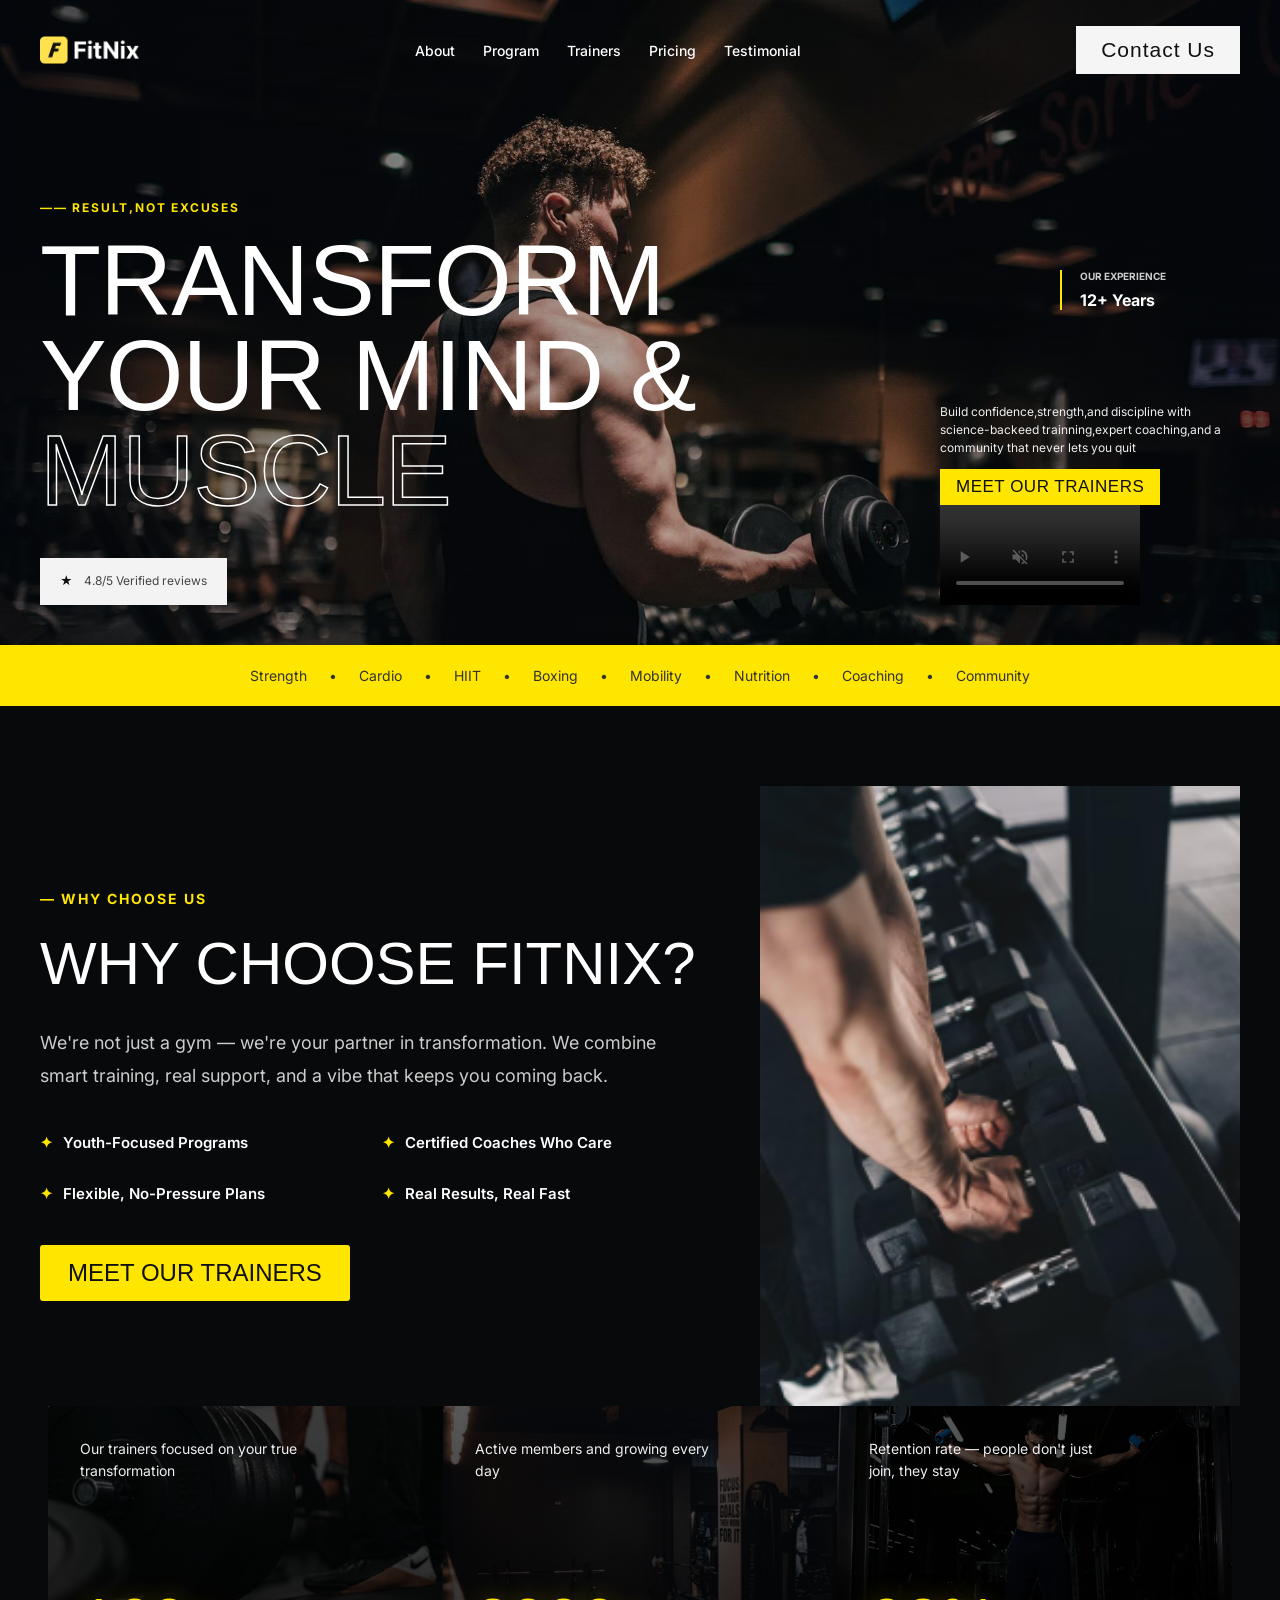
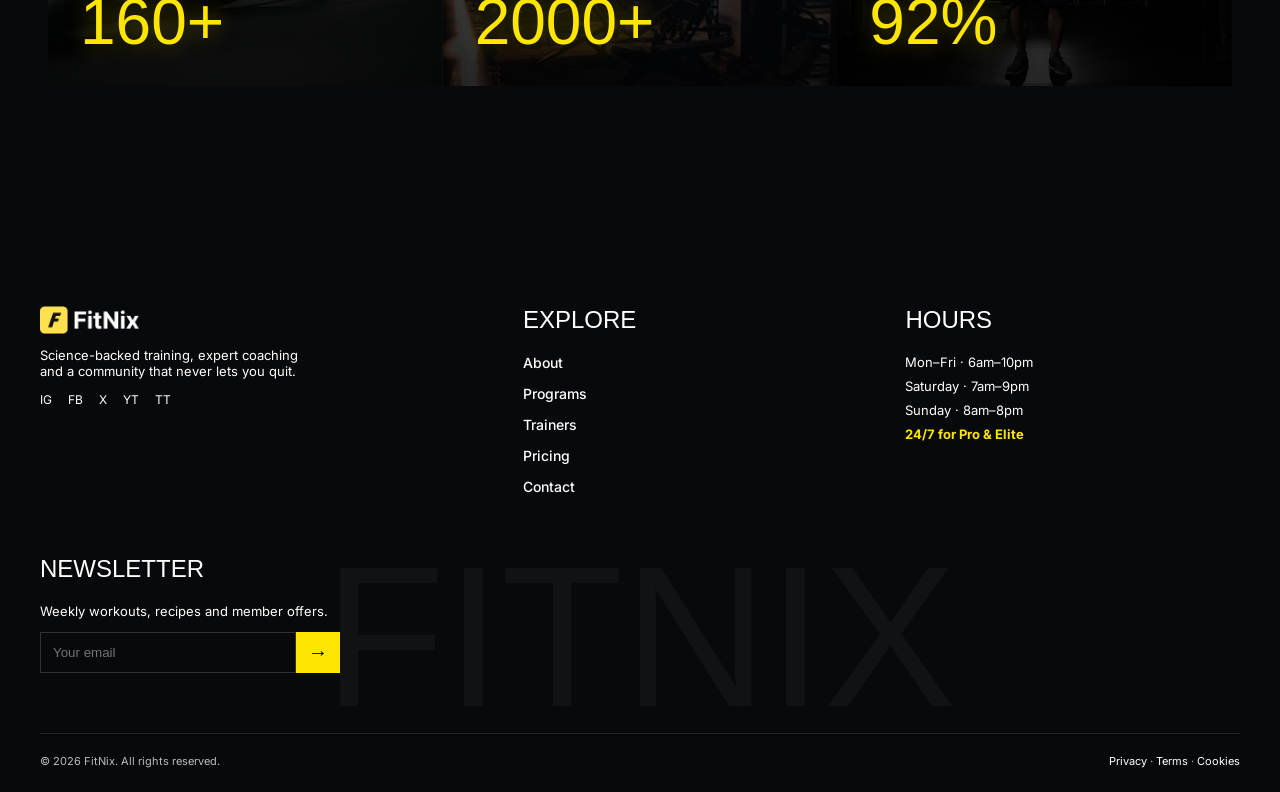
==== commit b432bd8e: "add footer" ====
--- a/index.html
+++ b/index.html
@@ -1,130 +1,219 @@
 <!DOCTYPE html>
 <html lang="Fr">
-
-<head>
-    <meta charset="UTF-8">
-    <meta name="viewport" content="width=device-width, initial-scale=1">
-    <title>Site vitrine d'une salle de sport</title>
-    <meta name="description" content="Découvrez FITNIX, votre salle de sport : programmes d'entraînement, cours collectifs et accompagnement adapté à vos objectifs. Contactez notre équipe.">
-    <link rel="preconnect" href="https://fonts.googleapis.com">
-    <link rel="preconnect" href="https://fonts.gstatic.com" crossorigin>
-    <link href="https://fonts.googleapis.com/css2?family=Inter:wght@400;500;600&family=Poppins:wght@600;700;800&display=swap" rel="stylesheet">
-    <link rel="stylesheet" href="css/index.css">
-
-
-</head>
+    <head>
+     <meta charset="UTF-8">
+      <meta name="viewport" content="width=device-width, initial-scale=1">
+      <title>Site vitrine d'une salle de sport</title>
+      <meta name="description" content="Découvrez FITNIX, votre salle de sport : programmes d'entraînement, cours collectifs et accompagnement adapté à vos objectifs. Contactez notre équipe.">
+      <link rel="preconnect" href="https://fonts.googleapis.com">
+      <link rel="preconnect" href="https://fonts.gstatic.com" crossorigin>
+      <link href="https://fonts.googleapis.com/css2?family=Inter:wght@400;500;600&family=Poppins:wght@600;700;800&display=swap" rel="stylesheet">
+      <link rel="stylesheet" href="css/index.css">
+    
+     
+    </head>
 
 <body class="accueil">
-
-    <header>
+    <div class="accueil-fond">
+
+  <header>
         <a href="index.html" class="logo" aria-label="Fitnex-home">
             <img src="images/logo1.png">
         </a>
-        <nav>
-            <a href="about.html">About</a>
-            <a href="program.html">Program</a>
-            <a href="">Trainers</a>
-            <a href="">Pricing</a>
-            <a href="">Testimonial</a>
+        <nav >
+                <a href="about.html">About</a>
+                <a href="program.html">Program</a>
+                <a href="">Trainers</a>
+                <a href="">Pricing</a>
+                <a href="">Testimonial</a>
         </nav>
         <a href="contact.html" class="btn">Contact Us</a>
     </header>
 
-    <section id="accueil" class="contenu">
-        <div class="accueuil1">
-            <h5 id="proverbe"> —— RESULT,NOT EXCUSES</h5>
-            <h1 class="titre noir">Transform<br> YOUR MIND &amp<br>
-                <span class="contour">MUSCLE</h1>
+         <section id="accueil" class="contenu">
+              <div class="accueuil1">
+               <h5 id="proverbe">  ——  RESULT,NOT EXCUSES</h5> 
+               <h1 class="titre noir">Transform<br>
+               YOUR MIND &amp<br>
+               <span class="contour">MUSCLE</h1>
                 <p class="avis"><span class="etoile">★</span> 4.8/5 Verified reviews</p>
-
-        </div>
-        <div class="accueil2">
-            <div class="experience">
-                <h6>Our experience</h6>
-                <h3>12+ Years</h3>
+  
             </div>
-            <p> Build confidence,strength,and discipline with science-backeed trainning,expert coaching,and a community that never lets you quit</p>
-            <a href="about.html" class="bouton bouton-principal">MEET OUR TRAINERS</a>
-
-            <video controls autoplay muted loop playsinline width="200">
+            <div class="accueil2">
+                <div class="experience">
+                  <h6>Our experience</h6>
+                  <h3>12+ Years</h3>
+                  </div>
+                <p> Build confidence,strength,and discipline with science-backeed trainning,expert coaching,and a community that never lets you quit</p>
+                <a href="about.html" class="bouton bouton-principal">MEET OUR TRAINERS</a>
+                
+                   <video  controls autoplay muted loop playsinline width="200">
                     <source src="./images/videoplayback (1).mp4" type="video/mp4">
                    </video>
-        </div>
-
-
-
-    </section>
-
-    <div class="barre">
-        <p>
-            Strength <span>•</span> Cardio <span>•</span> HIIT <span>•</span> Boxing <span>•</span> Mobility <span>•</span> Nutrition <span>•</span> Coaching <span>•</span> Community
-        </p>
-    </div>
-    <footer class="pied">
-
-        <div class="pied-haut">
-
-
-            <div class="pied-col">
-                <a href="index.html" class="pied-logo">
-                    <img src="images/logo1.png" alt="FitNix, retour à l'accueil">
-                </a>
-                <p class="pied-texte">Science-backed training, expert coaching and a community that never lets you quit.</p>
-                <ul class="reseaux">
-                    <li><a href="#" aria-label="Instagram">IG</a></li>
-                    <li><a href="#" aria-label="Facebook">FB</a></li>
-                    <li><a href="#" aria-label="X">X</a></li>
-                    <li><a href="#" aria-label="YouTube">YT</a></li>
-                    <li><a href="#" aria-label="TikTok">TT</a></li>
-                </ul>
-            </div>
-
-
-            <div class="pied-col">
-                <h2 class="pied-titre">Explore</h2>
-                <nav class="pied-liens" aria-label="Navigation du pied de page">
-                    <a href="about.html">About</a>
-                    <a href="program.html">Programs</a>
-                    <a href="#">Trainers</a>
-                    <a href="#">Pricing</a>
-                    <a href="contact.html">Contact</a>
-                </nav>
-            </div>
-
-
-            <div class="pied-col">
-                <h2 class="pied-titre">Hours</h2>
-                <ul class="horaires">
-                    <li>Mon–Fri · 6am–10pm</li>
-                    <li>Saturday · 7am–9pm</li>
-                    <li>Sunday · 8am–8pm</li>
-                    <li class="jaune">24/7 for Pro &amp; Elite</li>
-                </ul>
-            </div>
-
-        </div>
-
-
-        <div class="newsletter">
-            <h2 class="pied-titre">Newsletter</h2>
-            <p>Weekly workouts, recipes and member offers.</p>
-
-            <form class="newsletter-form" action="index.html" method="get">
-                <label for="news-email" class="cache">Your email</label>
-
-                <input type="email" id="news-email" placeholder="Your email" required>
-
-                <button type="submit" aria-label="S'abonner">
+                   </div>
+                  
+
+ 
+                 </section>
+                 </div>
+
+                  <div class="barre">
+                            <p>
+                                Strength <span>•</span>
+                                Cardio <span>•</span>
+                                HIIT <span>•</span>
+                                 Boxing <span>•</span>
+                                Mobility <span>•</span>
+                               Nutrition <span>•</span>
+                                Coaching <span>•</span>
+                              Community
+                        </p>
+                 </div>
+
+
+
+
+                 <section class="choisir">
+  <div class="choisir-conteneur">
+
+    <div class="choisir-texte">
+      <p class="choisir-surtitre">— WHY CHOOSE US</p>
+
+      <h2>WHY CHOOSE FITNIX?</h2>
+
+      <p class="choisir-description">
+        We're not just a gym — we're your partner in transformation.
+        We combine smart training, real support, and a vibe that
+        keeps you coming back.
+      </p>
+
+      <ul class="choisir-avantages">
+        <li>
+          <span>✦</span> Youth-Focused Programs
+        </li>
+        <li>
+          <span>✦</span> Certified Coaches Who Care
+        </li>
+        <li>
+          <span>✦</span> Flexible, No-Pressure Plans
+        </li>
+        <li>
+          <span>✦</span> Real Results, Real Fast
+        </li>
+      </ul>
+
+      <a href="about.html" class="choisir-bouton">
+        MEET OUR TRAINERS
+      </a>
+    </div>
+
+    <img
+      class="choisir-image"
+      src="images/3e0e43ba25226b3baffaa11e3f279e58c0e25c12.png"
+      alt="Sportif prenant un haltère">
+
+  </div>
+
+
+
+  <section class="statistiques">
+  <div class="statistiques-conteneur">
+
+    <div class="statistique statistique-coachs">
+      <p>Our trainers focused on your true transformation</p>
+      <strong>160+</strong>
+    </div>
+
+    <div class="statistique statistique-membres">
+      <p>Active members and growing every day</p>
+      <strong>2000+</strong>
+    </div>
+
+    <div class="statistique statistique-fidelite">
+      <p>Retention rate — people don't just join, they stay</p>
+      <strong>92%</strong>
+    </div>
+
+  </div>
+</section>
+</section>
+                 
+<footer class="pied">
+
+  <div class="pied-haut">
+
+
+    <div class="pied-col">
+      <a href="index.html" class="pied-logo">
+        <img src="images/logo1.png" alt="FitNix, retour à l'accueil">
+      </a>
+      <p class="pied-texte">Science-backed training, expert coaching and a community that never lets you quit.</p>
+      <ul class="reseaux">
+        <li><a href="#" aria-label="Instagram">IG</a></li>
+        <li><a href="#" aria-label="Facebook">FB</a></li>
+        <li><a href="#" aria-label="X">X</a></li>
+        <li><a href="#" aria-label="YouTube">YT</a></li>
+        <li><a href="#" aria-label="TikTok">TT</a></li>
+      </ul>
+    </div>
+
+   
+    <div class="pied-col">
+      <h2 class="pied-titre">Explore</h2>
+      <nav class="pied-liens" aria-label="Navigation du pied de page">
+        <a href="about.html">About</a>
+        <a href="program.html">Programs</a>
+        <a href="#">Trainers</a>
+        <a href="#">Pricing</a>
+        <a href="contact.html">Contact</a>
+      </nav>
+    </div>
+
+    
+    <div class="pied-col">
+      <h2 class="pied-titre">Hours</h2>
+      <ul class="horaires">
+        <li>Mon–Fri · 6am–10pm</li>
+        <li>Saturday · 7am–9pm</li>
+        <li>Sunday · 8am–8pm</li>
+        <li class="jaune">24/7 for Pro &amp; Elite</li>
+      </ul>
+    </div>
+
+  </div>
+
+
+  <div class="newsletter">
+    <h2 class="pied-titre">Newsletter</h2>
+    <p>Weekly workouts, recipes and member offers.</p>
+
+   <form class="newsletter-form"  method="get">
+  <label for="news-email" class="cache"></label>
+
+  <input
+    type="email"
+    id="news-email"
+    placeholder="Your email"
+    required>
+
+  <button type="submit" aria-label="S'abonner">
     &rarr;
   </button>
-            </form>
-
-
-            <div class="pied-bas">
-                <p>&copy; 2026 FitNix. All rights reserved.</p>
-                <p><a href="#">Privacy</a> · <a href="#">Terms</a> · <a href="#">Cookies</a></p>
-            </div>
-
-    </footer>
-
-</body>+</form>
+</div>
+
+
+  <div class="pied-bas">
+    <p>&copy; 2026 FitNix. All rights reserved.</p>
+    <p><a href="#">Privacy</a> · <a href="#">Terms</a> · <a href="#">Cookies</a></p>
+  </div>
+
+</footer>
+</body>
+
+            
+
+
+
+                  
+  
--- a/css/index.css
+++ b/css/index.css
@@ -1,479 +1,750 @@
 * {
-    box-sizing: border-box;
+  box-sizing: border-box;
 }
 
 body {
-    margin: 0;
-    background-color: #08090b;
-    color: white;
-    font-family: "Inter", sans-serif;
+  margin: 0;
+  background-color: #08090b;
+  color: white;
+  font-family: "Inter", sans-serif;
 }
 
 body.accueil {
-    min-height: 100vh;
-    background-image: linear-gradient( 90deg, rgba(3, 6, 12, 0.65), rgba(3, 6, 12, 0.15), rgba(3, 6, 12, 0.65)), url("../images/e1becd020e5273b9aedfb2f35d9d00b9e3780aa6.png");
-    background-size: cover;
-    background-position: center top;
-    background-repeat: no-repeat;
-}
-
+  min-height: 100vh;
+}
+
+.accueil-fond {
+  background-image:
+    linear-gradient(
+      90deg,
+      rgba(3, 6, 12, 0.65),
+      rgba(3, 6, 12, 0.15),
+      rgba(3, 6, 12, 0.65)
+    ),
+    url("/images/e1becd020e5273b9aedfb2f35d9d00b9e3780aa6.png");
+
+  background-size: cover;
+  background-position: center top;
+  background-repeat: no-repeat;
+}
 img {
-    display: block;
-    max-width: 100%;
+  display: block;
+  max-width: 100%;
 }
 
 header {
-    display: flex;
-    align-items: center;
-    justify-content: space-between;
-    gap: 24px;
-    max-width: 1440px;
-    min-height: 100px;
-    margin: 0 auto;
-    padding: 24px 40px;
+  display: flex;
+  align-items: center;
+  justify-content: space-between;
+  gap: 24px;
+  max-width: 1440px;
+  min-height: 100px;
+  margin: 0 auto;
+  padding: 24px 40px;
 }
 
 .logo {
-    flex-shrink: 0;
-    text-decoration: none;
+  flex-shrink: 0;
+  text-decoration: none;
 }
 
 .logo img {
-    width: 100px;
-    height: auto;
+  width: 100px;
+  height: auto;
 }
 
 nav {
-    display: flex;
-    justify-content: center;
+  display: flex;
+  justify-content: center;
+  flex-wrap: wrap;
+  gap: 28px;
+}
+
+nav a {
+  color: white;
+  font-size: 14px;
+  font-weight: 500;
+  text-decoration: none;
+}
+
+nav a:hover {
+  color: #ffe600;
+}
+
+.btn {
+  display: inline-block;
+  flex-shrink: 0;
+  padding: 12px 25px;
+  background-color: #f5f5f5;
+  color: #111111;
+  font-family: "Bebas Neue", sans-serif;
+  font-size: 21px;
+  letter-spacing: 1px;
+  text-decoration: none;
+}
+
+.btn:hover {
+  background-color: #ffe600;
+}
+
+#accueil {
+  display: grid;
+  grid-template-columns: minmax(0, 1fr) 300px;
+  column-gap: 48px;
+  row-gap: 48px;
+  max-width: 1440px;
+  margin: 0 auto;
+  padding: 100px 40px 40px;
+}
+
+.accueuil1 {
+  grid-column: 1;
+  grid-row: 1;
+  min-width: 0;
+}
+
+#proverbe {
+  margin: 0 0 18px;
+  color: #ffe600;
+  font-size: 12px;
+  font-weight: 700;
+  letter-spacing: 1.8px;
+}
+
+#proverbe::before {
+  content: none;
+}
+
+.titre {
+  margin: 0;
+  color: white;
+  font-family: "Bebas Neue", sans-serif;
+  font-size: 100px;
+  font-weight: 400;
+  line-height: 0.95;
+  letter-spacing: -1px;
+  text-transform: uppercase;
+}
+
+.titre .contour {
+  color: transparent;
+  -webkit-text-stroke: 1.5px white;
+}
+
+.avis {
+  display: inline-block;
+  margin: 40px 0 0;
+  padding: 15px 20px;
+  background-color: #f3f3f3;
+  color: #454545;
+  font-size: 12px;
+  line-height: 1.4;
+}
+
+.avis .etoile {
+  margin-right: 8px;
+  color: #111111;
+}
+
+.accueil2 {
+  grid-column: 2;
+  grid-row: 1;
+  display: flex;
+  flex-direction: column;
+  align-items: flex-start;
+  min-width: 0;
+  padding-top: 70px;
+}
+
+.experience {
+  width: 180px;
+  max-width: 100%;
+  margin-left: auto;
+  margin-bottom: 60px;
+  padding-left: 18px;
+  border-left: 2px solid #ffe600;
+}
+
+.experience h6 {
+  margin: 0 0 8px;
+  color: #cccccc;
+  font-size: 10px;
+  font-weight: 700;
+  text-transform: uppercase;
+}
+
+.experience h3 {
+  margin: 0;
+  font-family: "Inter", sans-serif;
+  font-size: 16px;
+  font-weight: 700;
+}
+
+.accueil2 > p {
+  width: 100%;
+  max-width: 300px;
+  margin: auto 0 12px;
+  color: #eeeeee;
+  font-size: 12px;
+  line-height: 1.5;
+}
+
+.accueil2 .bouton-principal {
+  display: inline-block;
+  padding: 8px 16px;
+  background-color: #ffe600;
+  color: #111111;
+  font-family: "Bebas Neue", sans-serif;
+  font-size: 17px;
+  letter-spacing: 0.5px;
+  text-decoration: none;
+}
+
+.accueil2 .bouton-principal:hover {
+  background-color: #fff16a;
+}
+
+#accueil > video {
+  grid-column: 1 / -1;
+  grid-row: 2;
+  justify-self: end;
+  display: block;
+  width: 220px;
+  max-width: 100%;
+  height: auto;
+  aspect-ratio: 16 / 9;
+  object-fit: cover;
+  margin: 0;
+}
+
+a:focus-visible {
+  outline: 2px solid #ffe600;
+  outline-offset: 5px;
+}
+
+@media (max-width: 1100px) {
+  header {
+    padding: 24px;
+    gap: 20px;
+  }
+
+  nav {
+    gap: 18px;
+  }
+
+  #accueil {
+    grid-template-columns: minmax(0, 1fr) 260px;
+    column-gap: 32px;
+    padding: 80px 24px 32px;
+  }
+
+  .titre {
+    font-size: 76px;
+  }
+
+  .accueil2 {
+    padding-top: 45px;
+  }
+
+  .experience {
+    margin-bottom: 40px;
+  }
+}
+
+@media (max-width: 800px) {
+  header {
     flex-wrap: wrap;
-    gap: 28px;
-}
-
-nav a {
-    color: white;
-    font-size: 14px;
-    font-weight: 500;
-    text-decoration: none;
-}
-
-nav a:hover {
-    color: #ffe600;
-}
-
-.btn {
-    display: inline-block;
-    flex-shrink: 0;
-    padding: 12px 25px;
-    background-color: #f5f5f5;
-    color: #111111;
-    font-family: "Bebas Neue", sans-serif;
-    font-size: 21px;
+  }
+
+  nav {
+    order: 3;
+    width: 100%;
+    gap: 20px;
+  }
+
+  #accueil {
+    grid-template-columns: minmax(0, 1fr);
+    row-gap: 40px;
+    padding-top: 60px;
+  }
+
+  .titre {
+    font-size: 80px;
+  }
+
+  .accueil2 {
+    grid-column: 1;
+    grid-row: 2;
+    padding-top: 0;
+  }
+
+  .experience {
+    margin-left: 0;
+    margin-bottom: 24px;
+  }
+
+  .accueil2 > p {
+    max-width: 360px;
+    margin: 0 0 12px;
+  }
+
+  #accueil > video {
+    grid-column: 1;
+    grid-row: 3;
+    justify-self: start;
+  }
+}
+
+@media (max-width: 480px) {
+  header {
+    padding: 20px 16px;
+    gap: 20px;
+  }
+
+  .logo img {
+    width: 85px;
+  }
+
+  .btn {
+    padding: 10px 16px;
+    font-size: 18px;
+  }
+
+  nav {
+    gap: 12px 16px;
+  }
+
+  nav a {
+    font-size: 12px;
+  }
+
+  #accueil {
+    padding: 40px 16px 28px;
+    row-gap: 32px;
+  }
+
+  #proverbe {
+    font-size: 10px;
     letter-spacing: 1px;
-    text-decoration: none;
-}
-
-.btn:hover {
-    background-color: #ffe600;
-}
-
-#accueil {
-    display: grid;
-    grid-template-columns: minmax(0, 1fr) 300px;
-    column-gap: 48px;
-    row-gap: 48px;
-    max-width: 1440px;
-    margin: 0 auto;
-    padding: 100px 40px 40px;
-}
-
-.accueuil1 {
-    grid-column: 1;
-    grid-row: 1;
-    min-width: 0;
-}
-
-#proverbe {
-    margin: 0 0 18px;
-    color: #ffe600;
+  }
+
+  .titre {
+    font-size: 54px;
+  }
+
+  .avis {
+    margin-top: 28px;
+    padding: 12px 16px;
+    font-size: 11px;
+  }
+
+  .accueil2 > p {
     font-size: 12px;
-    font-weight: 700;
-    letter-spacing: 1.8px;
-}
-
-#proverbe::before {
-    content: none;
-}
-
-.titre {
-    margin: 0;
-    color: white;
-    font-family: "Bebas Neue", sans-serif;
-    font-size: 100px;
-    font-weight: 400;
-    line-height: 0.95;
-    letter-spacing: -1px;
-    text-transform: uppercase;
-}
-
-.titre .contour {
-    color: transparent;
-    -webkit-text-stroke: 1.5px white;
-}
-
-.avis {
-    display: inline-block;
-    margin: 40px 0 0;
-    padding: 15px 20px;
-    background-color: #f3f3f3;
-    color: #454545;
+  }
+
+  #accueil > video {
+    width: 100%;
+    max-width: 320px;
+  }
+}
+
+.barre {
+  width: 100%;
+  margin: 0;
+  padding: 20px 0;
+  background-color: #ffe600;
+  color: #333333;
+  text-align: center;
+  overflow: hidden;
+}
+
+.barre p {
+  margin: 0;
+  padding: 0 16px;
+  font-family: "Inter", sans-serif;
+  font-size: 14px;
+  font-weight: 400;
+  line-height: 1.5;
+  white-space: nowrap;
+}
+
+.barre span {
+  margin: 0 18px;
+}
+
+.pied {
+  position: relative;
+  overflow: hidden;
+  padding: 80px 40px 24px;
+  background-color: #08090b;
+  color: white;
+}
+
+.pied::after {
+  content: "FITNIX";
+  position: absolute;
+  left: 50%;
+  bottom: 40px;
+  transform: translateX(-50%);
+  font-family: "Bebas Neue", sans-serif;
+  font-size: 200px;
+  color: rgba(255, 255, 255, 0.04);
+}
+
+.pied-haut {
+  display: grid;
+  grid-template-columns: 1.3fr 1fr 1fr;
+  gap: 48px;
+  margin-bottom: 60px;
+}
+
+.pied-logo img {
+  width: 100px;
+}
+
+.pied-texte {
+  max-width: 260px;
+  font-size: 13px;
+}
+
+.pied-titre {
+  font-family: "Bebas Neue", sans-serif;
+  font-size: 24px;
+  font-weight: 400;
+  text-transform: uppercase;
+  margin: 0 0 20px;
+}
+
+.pied a {
+  color: white;
+  text-decoration: none;
+}
+
+.pied a:hover {
+  color: #ffe600;
+}
+
+.reseaux {
+  display: flex;
+  gap: 16px;
+  list-style: none;
+  padding: 0;
+  font-size: 12px;
+}
+
+.pied-liens {
+  display: flex;
+  flex-direction: column;
+  gap: 14px;
+  font-size: 13px;
+}
+
+.horaires {
+  list-style: none;
+  padding: 0;
+  font-size: 13px;
+}
+
+.horaires li {
+  margin-bottom: 8px;
+}
+
+.horaires .jaune {
+  color: #ffe600;
+  font-weight: 700;
+}
+
+.newsletter {
+  position: relative;
+  margin-bottom: 60px;
+  font-size: 13px;
+}
+
+.newsletter-form {
+  display: flex;
+  max-width: 300px;
+}
+
+.newsletter-form input {
+  flex: 1;
+  padding: 12px;
+  border: 1px solid #333333;
+  background: transparent;
+  color: white;
+}
+
+.newsletter-form button {
+  width: 44px;
+  border: none;
+  background-color: #ffe600;
+  font-size: 20px;
+  cursor: pointer;
+}
+
+
+
+.pied-bas {
+  position: relative;
+  display: flex;
+  justify-content: space-between;
+  padding-top: 20px;
+  border-top: 1px solid #222222;
+  font-size: 11px;
+  color: #bbbbbb;
+}
+
+.pied-bas p {
+  margin: 0;
+}
+
+@media (max-width: 800px) {
+  .pied-haut {
+    grid-template-columns: 1fr;
+    gap: 32px;
+  }
+
+  .pied::after {
+    font-size: 90px;
+  }
+}
+.choisir {
+  padding: 80px 24px;
+  background-color: #08090b;
+  color: white;
+  font-family: "Inter", sans-serif;
+}
+
+.choisir-conteneur {
+  display: grid;
+  grid-template-columns: 55% 40%;
+  gap: 5%;
+  align-items: center;
+  max-width: 1200px;
+  margin: 0 auto;
+}
+
+.choisir-texte {
+  min-width: 0;
+}
+
+.choisir-surtitre {
+  margin: 0 0 24px;
+  color: #ffe600;
+  font-size: 14px;
+  font-weight: 700;
+  letter-spacing: 2px;
+}
+
+.choisir h2 {
+  margin: 0 0 30px;
+  color: white;
+  font-family: "Bebas Neue", sans-serif;
+  font-size: 60px;
+  font-weight: 400;
+  line-height: 1.1;
+}
+
+.choisir-description {
+  margin: 0 0 40px;
+  color: #cccccc;
+  font-size: 18px;
+  line-height: 1.8;
+}
+
+.choisir-avantages {
+  display: grid;
+  grid-template-columns: 1fr 1fr;
+  gap: 28px 24px;
+  margin: 0 0 40px;
+  padding: 0;
+  list-style: none;
+}
+
+.choisir-avantages li {
+  font-size: 15px;
+  font-weight: 600;
+  line-height: 1.5;
+}
+
+.choisir-avantages span {
+  color: #ffe600;
+  margin-right: 6px;
+}
+
+.choisir-bouton {
+  display: inline-block;
+  padding: 14px 28px;
+  background-color: #ffe600;
+  color: #111111;
+  border-radius: 3px;
+  font-family: "Bebas Neue", sans-serif;
+  font-size: 24px;
+  text-decoration: none;
+}
+
+.choisir-bouton:hover {
+  background-color: #fff16a;
+}
+
+.choisir-bouton:focus-visible {
+  outline: 2px solid white;
+  outline-offset: 4px;
+}
+
+.choisir-image {
+  display: block;
+  width: 100%;
+  height: 620px;
+  object-fit: cover;
+}
+
+@media (max-width: 1000px) {
+  .choisir {
+    padding: 60px 24px;
+  }
+
+  .choisir h2 {
+    font-size: 46px;
+  }
+
+  .choisir-description {
+    font-size: 16px;
+  }
+
+  .choisir-avantages {
+    gap: 20px;
+  }
+
+  .choisir-image {
+    height: 560px;
+  }
+}
+
+@media (max-width: 700px) {
+  .choisir-conteneur {
+    grid-template-columns: 1fr;
+    gap: 32px;
+  }
+
+  .choisir-image {
+    height: 400px;
+  }
+}
+
+@media (max-width: 480px) {
+  .choisir {
+    padding: 40px 16px;
+  }
+
+  .choisir-surtitre {
     font-size: 12px;
-    line-height: 1.4;
-}
-
-.avis .etoile {
-    margin-right: 8px;
-    color: #111111;
-}
-
-.accueil2 {
-    grid-column: 2;
-    grid-row: 1;
-    display: flex;
-    flex-direction: column;
-    align-items: flex-start;
-    min-width: 0;
-    padding-top: 70px;
-}
-
-.experience {
-    width: 180px;
-    max-width: 100%;
-    margin-left: auto;
-    margin-bottom: 60px;
-    padding-left: 18px;
-    border-left: 2px solid #ffe600;
-}
-
-.experience h6 {
-    margin: 0 0 8px;
-    color: #cccccc;
-    font-size: 10px;
-    font-weight: 700;
-    text-transform: uppercase;
-}
-
-.experience h3 {
-    margin: 0;
-    font-family: "Inter", sans-serif;
-    font-size: 16px;
-    font-weight: 700;
-}
-
-.accueil2>p {
-    width: 100%;
-    max-width: 300px;
-    margin: auto 0 12px;
-    color: #eeeeee;
-    font-size: 12px;
-    line-height: 1.5;
-}
-
-.accueil2 .bouton-principal {
-    display: inline-block;
-    padding: 8px 16px;
-    background-color: #ffe600;
-    color: #111111;
-    font-family: "Bebas Neue", sans-serif;
-    font-size: 17px;
-    letter-spacing: 0.5px;
-    text-decoration: none;
-}
-
-.accueil2 .bouton-principal:hover {
-    background-color: #fff16a;
-}
-
-#accueil>video {
-    grid-column: 1 / -1;
-    grid-row: 2;
-    justify-self: end;
-    display: block;
-    width: 220px;
-    max-width: 100%;
-    height: auto;
-    aspect-ratio: 16 / 9;
-    object-fit: cover;
-    margin: 0;
-}
-
-a:focus-visible {
-    outline: 2px solid #ffe600;
-    outline-offset: 5px;
-}
-
-@media (max-width: 1100px) {
-    header {
-        padding: 24px;
-        gap: 20px;
-    }
-    nav {
-        gap: 18px;
-    }
-    #accueil {
-        grid-template-columns: minmax(0, 1fr) 260px;
-        column-gap: 32px;
-        padding: 80px 24px 32px;
-    }
-    .titre {
-        font-size: 76px;
-    }
-    .accueil2 {
-        padding-top: 45px;
-    }
-    .experience {
-        margin-bottom: 40px;
-    }
-}
-
-@media (max-width: 800px) {
-    header {
-        flex-wrap: wrap;
-    }
-    nav {
-        order: 3;
-        width: 100%;
-        gap: 20px;
-    }
-    #accueil {
-        grid-template-columns: minmax(0, 1fr);
-        row-gap: 40px;
-        padding-top: 60px;
-    }
-    .titre {
-        font-size: 80px;
-    }
-    .accueil2 {
-        grid-column: 1;
-        grid-row: 2;
-        padding-top: 0;
-    }
-    .experience {
-        margin-left: 0;
-        margin-bottom: 24px;
-    }
-    .accueil2>p {
-        max-width: 360px;
-        margin: 0 0 12px;
-    }
-    #accueil>video {
-        grid-column: 1;
-        grid-row: 3;
-        justify-self: start;
-    }
-}
-
-@media (max-width: 480px) {
-    header {
-        padding: 20px 16px;
-        gap: 20px;
-    }
-    .logo img {
-        width: 85px;
-    }
-    .btn {
-        padding: 10px 16px;
-        font-size: 18px;
-    }
-    nav {
-        gap: 12px 16px;
-    }
-    nav a {
-        font-size: 12px;
-    }
-    #accueil {
-        padding: 40px 16px 28px;
-        row-gap: 32px;
-    }
-    #proverbe {
-        font-size: 10px;
-        letter-spacing: 1px;
-    }
-    .titre {
-        font-size: 54px;
-    }
-    .avis {
-        margin-top: 28px;
-        padding: 12px 16px;
-        font-size: 11px;
-    }
-    .accueil2>p {
-        font-size: 12px;
-    }
-    #accueil>video {
-        width: 100%;
-        max-width: 320px;
-    }
-}
-
-.barre {
-    width: 100%;
-    margin: 0;
-    padding: 20px 0;
-    background-color: #ffe600;
-    color: #333333;
-    text-align: center;
-    overflow: hidden;
-}
-
-.barre p {
-    margin: 0;
-    padding: 0 16px;
-    font-family: "Inter", sans-serif;
-    font-size: 14px;
-    font-weight: 400;
-    line-height: 1.5;
-    white-space: nowrap;
-}
-
-.barre span {
-    margin: 0 18px;
-}
-
-.pied {
-    position: relative;
-    overflow: hidden;
-    padding: 80px 40px 24px;
-    background-color: #08090b;
-    color: white;
-}
-
-.pied::after {
-    content: "FITNIX";
-    position: absolute;
-    left: 50%;
-    bottom: 40px;
-    transform: translateX(-50%);
-    font-family: "Bebas Neue", sans-serif;
-    font-size: 200px;
-    color: rgba(255, 255, 255, 0.04);
-}
-
-.pied-haut {
-    display: grid;
-    grid-template-columns: 1.3fr 1fr 1fr;
-    gap: 48px;
-    margin-bottom: 60px;
-}
-
-.pied-logo img {
-    width: 100px;
-}
-
-.pied-texte {
-    max-width: 260px;
-    font-size: 13px;
-}
-
-.pied-titre {
-    font-family: "Bebas Neue", sans-serif;
-    font-size: 24px;
-    font-weight: 400;
-    text-transform: uppercase;
-    margin: 0 0 20px;
-}
-
-.pied a {
-    color: white;
-    text-decoration: none;
-}
-
-.pied a:hover {
-    color: #ffe600;
-}
-
-.reseaux {
-    display: flex;
-    gap: 16px;
-    list-style: none;
-    padding: 0;
-    font-size: 12px;
-}
-
-.pied-liens {
-    display: flex;
-    flex-direction: column;
-    gap: 14px;
-    font-size: 13px;
-}
-
-.horaires {
-    list-style: none;
-    padding: 0;
-    font-size: 13px;
-}
-
-.horaires li {
-    margin-bottom: 8px;
-}
-
-.horaires .jaune {
-    color: #ffe600;
-    font-weight: 700;
-}
-
-.newsletter {
-    position: relative;
-    margin-bottom: 60px;
-    font-size: 13px;
-}
-
-.newsletter-form {
-    display: flex;
-    max-width: 300px;
-}
-
-.newsletter-form input {
-    flex: 1;
-    padding: 12px;
-    border: 1px solid #333333;
-    background: transparent;
-    color: white;
-}
-
-.newsletter-form button {
-    width: 44px;
-    border: none;
-    background-color: #ffe600;
-    font-size: 5px;
-    cursor: pointer;
-}
-
-.cache {
-    position: absolute;
-    left: -9999px;
-}
-
-.pied-bas {
-    position: relative;
-    display: flex;
-    justify-content: space-between;
-    padding-top: 20px;
-    border-top: 1px solid #222222;
-    font-size: 11px;
-    color: #bbbbbb;
-}
-
-.pied-bas p {
-    margin: 0;
-}
-
-@media (max-width: 800px) {
-    .pied-haut {
-        grid-template-columns: 1fr;
-        gap: 32px;
-    }
-    .pied::after {
-        font-size: 90px;
-    }
+  }
+
+  .choisir h2 {
+    font-size: 40px;
+  }
+
+  .choisir-avantages {
+    grid-template-columns: 1fr;
+  }
+
+  .choisir-image {
+    height: 320px;
+  }
+}
+
+
+.statistiques {
+  padding: 0 24px 60px;
+  background-color: #08090b;
+  color: white;
+}
+
+.statistiques-conteneur {
+  display: grid;
+  grid-template-columns: repeat(3, 1fr);
+  max-width: 1200px;
+  margin: 0 auto;
+}
+
+.statistique {
+  display: flex;
+  flex-direction: column;
+  justify-content: space-between;
+  min-height: 280px;
+  padding: 32px;
+  background-color: #111111;
+  background-size: cover;
+  background-position: center;
+  background-repeat: no-repeat;
+}
+
+.statistique-coachs {
+  background-image:
+    linear-gradient(
+      rgba(0, 0, 0, 0.65),
+      rgba(0, 0, 0, 0.85)
+    ),
+    url("../images/04c2b564be4479e6e297bc7969eb41120f293ebb.png");
+}
+
+.statistique-membres {
+  background-image:
+    linear-gradient(
+      rgba(0, 0, 0, 0.65),
+      rgba(0, 0, 0, 0.85)
+    ),
+    url("../images/7caab576344e5f34021b5f7fbac69f6c69dbc2f9.png");
+}
+
+.statistique-fidelite {
+  background-image:
+    linear-gradient(
+      rgba(0, 0, 0, 0.65),
+      rgba(0, 0, 0, 0.85)
+    ),
+    url("../images/5b67db0ffecff4365b3935119dce7bd75e065655.png");
+}
+
+.statistique p {
+  max-width: 250px;
+  margin: 0 0 40px;
+  font-family: "Inter", sans-serif;
+  font-size: 14px;
+  line-height: 1.6;
+  color: #eeeeee;
+}
+
+.statistique strong {
+  font-family: "Bebas Neue", sans-serif;
+  font-size: 64px;
+  font-weight: 400;
+  line-height: 1;
+  color: #ffe600;
+  text-shadow: 0 0 24px rgba(255, 230, 0, 0.35);
+}
+
+@media (max-width: 900px) {
+  .statistique {
+    min-height: 240px;
+    padding: 24px;
+  }
+
+  .statistique strong {
+    font-size: 54px;
+  }
+}
+
+@media (max-width: 600px) {
+  .statistiques {
+    padding: 0 16px 40px;
+  }
+
+  .statistiques-conteneur {
+    grid-template-columns: 1fr;
+  }
+
+  .statistique {
+    min-height: 200px;
+  }
 }
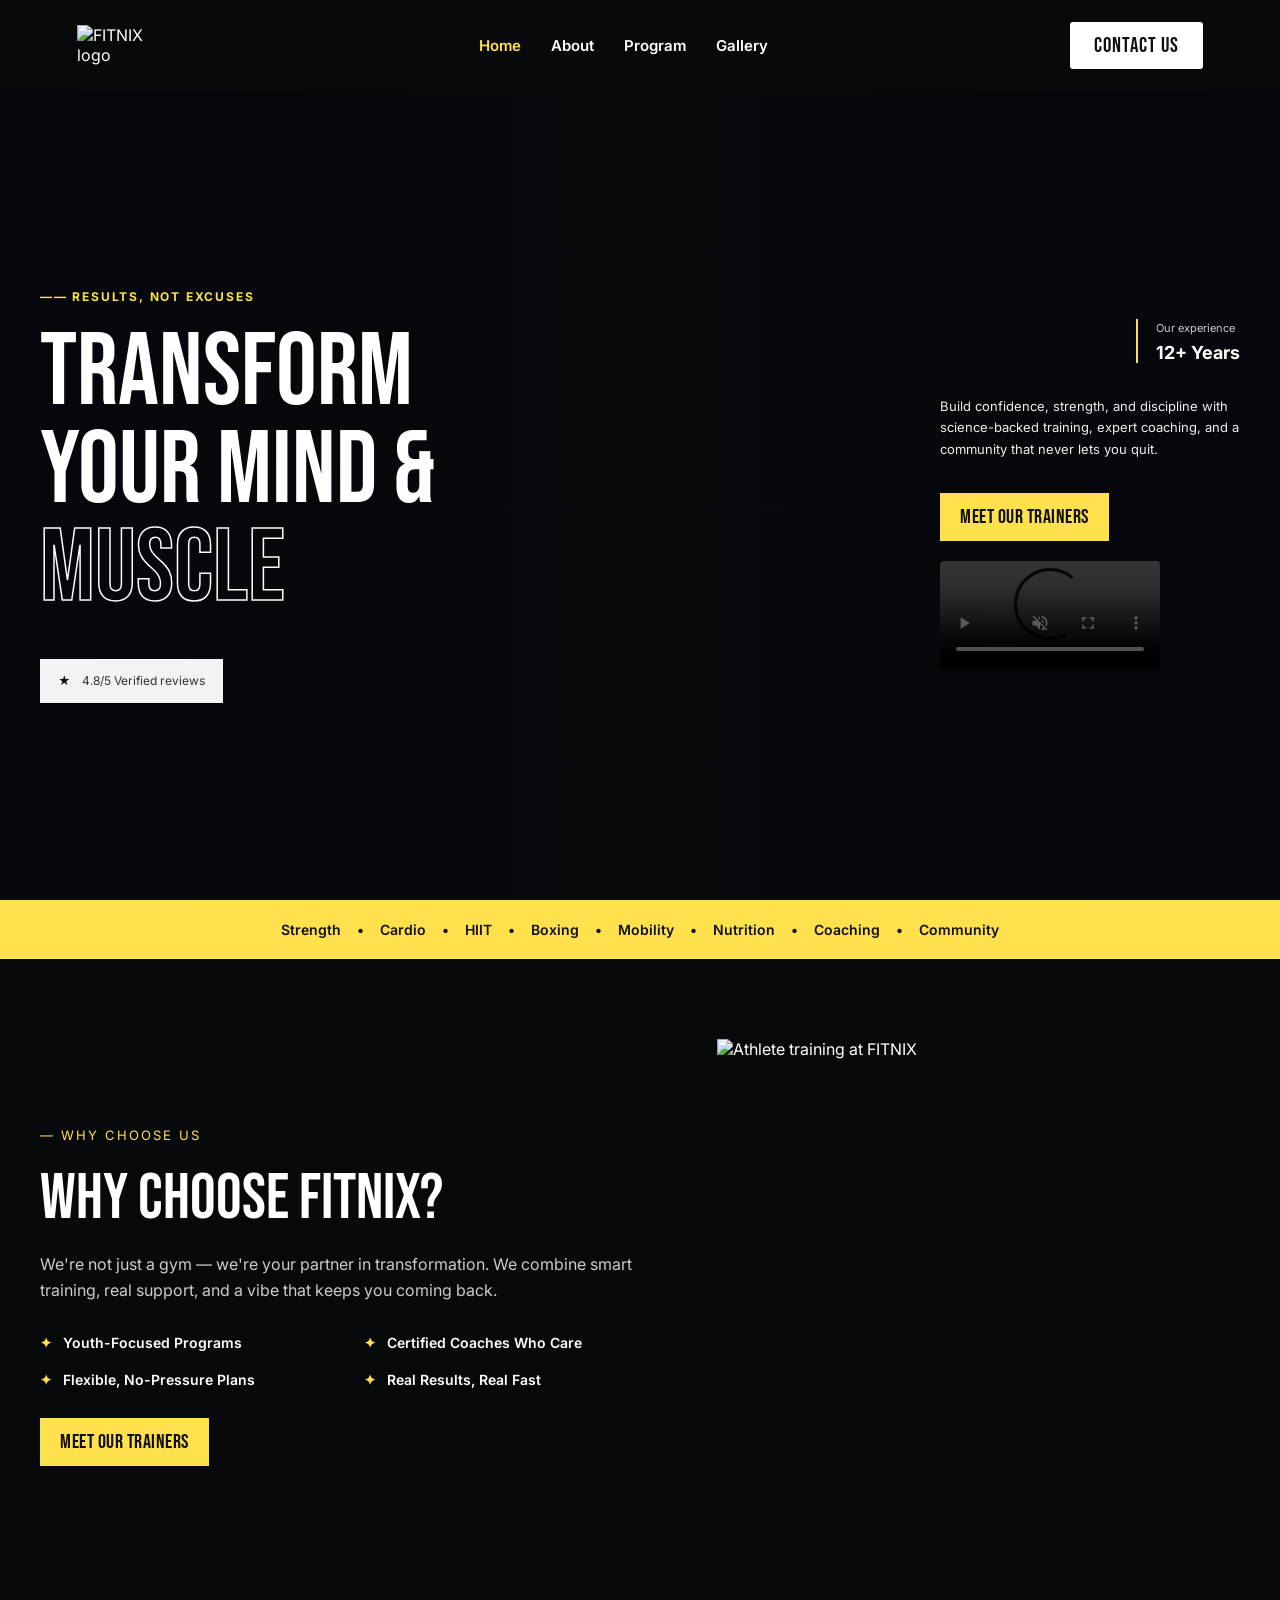
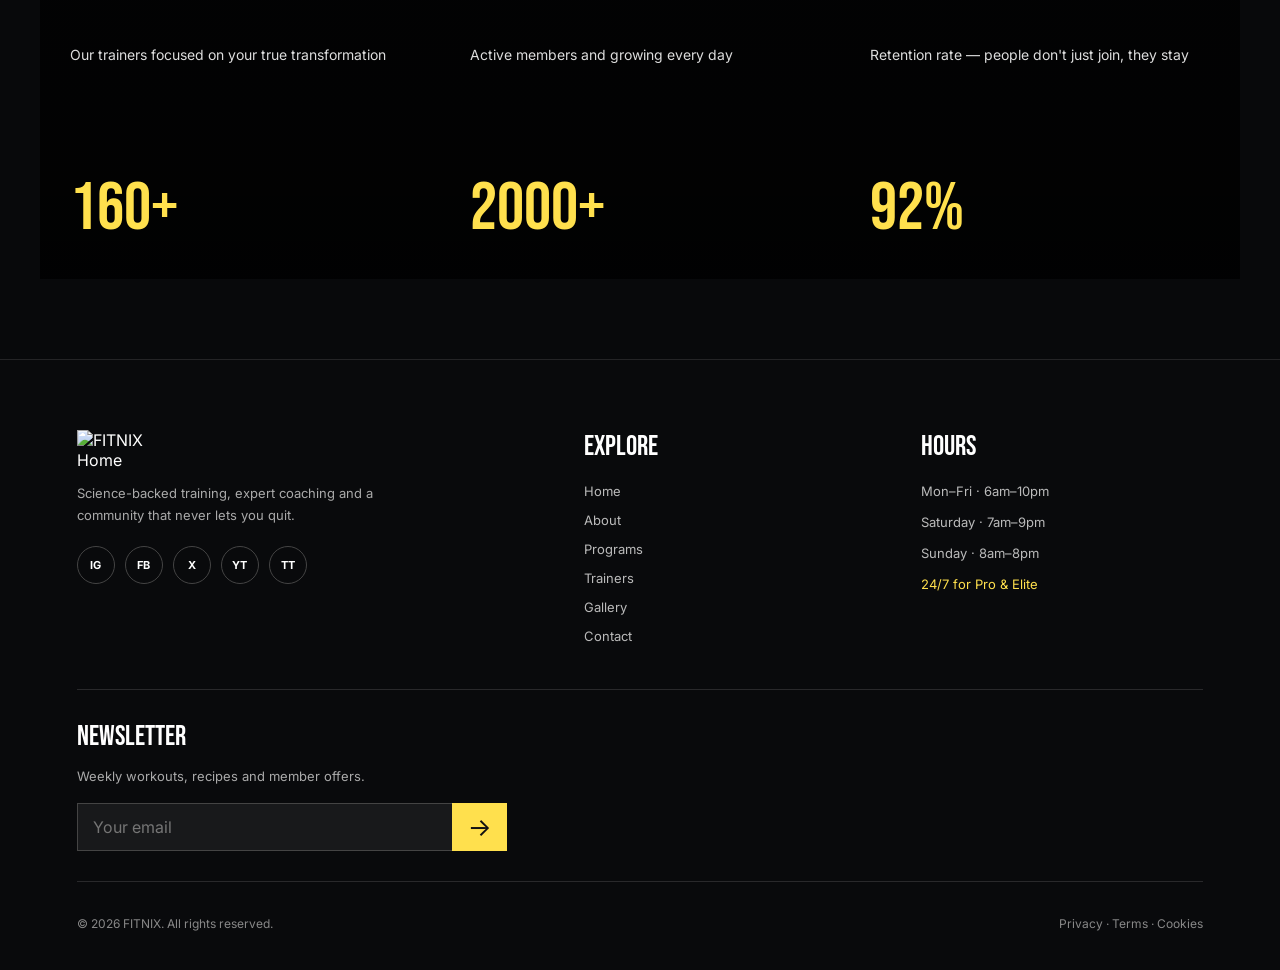
==== commit e6ac9d9e: "fix: add root index.html to enable GitHub Pages deployment" ====
--- a/index.html
+++ b/index.html
@@ -1,219 +1,11 @@
 <!DOCTYPE html>
-<html lang="Fr">
-    <head>
-     <meta charset="UTF-8">
-      <meta name="viewport" content="width=device-width, initial-scale=1">
-      <title>Site vitrine d'une salle de sport</title>
-      <meta name="description" content="Découvrez FITNIX, votre salle de sport : programmes d'entraînement, cours collectifs et accompagnement adapté à vos objectifs. Contactez notre équipe.">
-      <link rel="preconnect" href="https://fonts.googleapis.com">
-      <link rel="preconnect" href="https://fonts.gstatic.com" crossorigin>
-      <link href="https://fonts.googleapis.com/css2?family=Inter:wght@400;500;600&family=Poppins:wght@600;700;800&display=swap" rel="stylesheet">
-      <link rel="stylesheet" href="css/index.css">
-    
-     
-    </head>
-
-<body class="accueil">
-    <div class="accueil-fond">
-
-  <header>
-        <a href="index.html" class="logo" aria-label="Fitnex-home">
-            <img src="images/logo1.png">
-        </a>
-        <nav >
-                <a href="about.html">About</a>
-                <a href="program.html">Program</a>
-                <a href="">Trainers</a>
-                <a href="">Pricing</a>
-                <a href="">Testimonial</a>
-        </nav>
-        <a href="contact.html" class="btn">Contact Us</a>
-    </header>
-
-         <section id="accueil" class="contenu">
-              <div class="accueuil1">
-               <h5 id="proverbe">  ——  RESULT,NOT EXCUSES</h5> 
-               <h1 class="titre noir">Transform<br>
-               YOUR MIND &amp<br>
-               <span class="contour">MUSCLE</h1>
-                <p class="avis"><span class="etoile">★</span> 4.8/5 Verified reviews</p>
-  
-            </div>
-            <div class="accueil2">
-                <div class="experience">
-                  <h6>Our experience</h6>
-                  <h3>12+ Years</h3>
-                  </div>
-                <p> Build confidence,strength,and discipline with science-backeed trainning,expert coaching,and a community that never lets you quit</p>
-                <a href="about.html" class="bouton bouton-principal">MEET OUR TRAINERS</a>
-                
-                   <video  controls autoplay muted loop playsinline width="200">
-                    <source src="./images/videoplayback (1).mp4" type="video/mp4">
-                   </video>
-                   </div>
-                  
-
- 
-                 </section>
-                 </div>
-
-                  <div class="barre">
-                            <p>
-                                Strength <span>•</span>
-                                Cardio <span>•</span>
-                                HIIT <span>•</span>
-                                 Boxing <span>•</span>
-                                Mobility <span>•</span>
-                               Nutrition <span>•</span>
-                                Coaching <span>•</span>
-                              Community
-                        </p>
-                 </div>
-
-
-
-
-                 <section class="choisir">
-  <div class="choisir-conteneur">
-
-    <div class="choisir-texte">
-      <p class="choisir-surtitre">— WHY CHOOSE US</p>
-
-      <h2>WHY CHOOSE FITNIX?</h2>
-
-      <p class="choisir-description">
-        We're not just a gym — we're your partner in transformation.
-        We combine smart training, real support, and a vibe that
-        keeps you coming back.
-      </p>
-
-      <ul class="choisir-avantages">
-        <li>
-          <span>✦</span> Youth-Focused Programs
-        </li>
-        <li>
-          <span>✦</span> Certified Coaches Who Care
-        </li>
-        <li>
-          <span>✦</span> Flexible, No-Pressure Plans
-        </li>
-        <li>
-          <span>✦</span> Real Results, Real Fast
-        </li>
-      </ul>
-
-      <a href="about.html" class="choisir-bouton">
-        MEET OUR TRAINERS
-      </a>
-    </div>
-
-    <img
-      class="choisir-image"
-      src="images/3e0e43ba25226b3baffaa11e3f279e58c0e25c12.png"
-      alt="Sportif prenant un haltère">
-
-  </div>
-
-
-
-  <section class="statistiques">
-  <div class="statistiques-conteneur">
-
-    <div class="statistique statistique-coachs">
-      <p>Our trainers focused on your true transformation</p>
-      <strong>160+</strong>
-    </div>
-
-    <div class="statistique statistique-membres">
-      <p>Active members and growing every day</p>
-      <strong>2000+</strong>
-    </div>
-
-    <div class="statistique statistique-fidelite">
-      <p>Retention rate — people don't just join, they stay</p>
-      <strong>92%</strong>
-    </div>
-
-  </div>
-</section>
-</section>
-                 
-<footer class="pied">
-
-  <div class="pied-haut">
-
-
-    <div class="pied-col">
-      <a href="index.html" class="pied-logo">
-        <img src="images/logo1.png" alt="FitNix, retour à l'accueil">
-      </a>
-      <p class="pied-texte">Science-backed training, expert coaching and a community that never lets you quit.</p>
-      <ul class="reseaux">
-        <li><a href="#" aria-label="Instagram">IG</a></li>
-        <li><a href="#" aria-label="Facebook">FB</a></li>
-        <li><a href="#" aria-label="X">X</a></li>
-        <li><a href="#" aria-label="YouTube">YT</a></li>
-        <li><a href="#" aria-label="TikTok">TT</a></li>
-      </ul>
-    </div>
-
-   
-    <div class="pied-col">
-      <h2 class="pied-titre">Explore</h2>
-      <nav class="pied-liens" aria-label="Navigation du pied de page">
-        <a href="about.html">About</a>
-        <a href="program.html">Programs</a>
-        <a href="#">Trainers</a>
-        <a href="#">Pricing</a>
-        <a href="contact.html">Contact</a>
-      </nav>
-    </div>
-
-    
-    <div class="pied-col">
-      <h2 class="pied-titre">Hours</h2>
-      <ul class="horaires">
-        <li>Mon–Fri · 6am–10pm</li>
-        <li>Saturday · 7am–9pm</li>
-        <li>Sunday · 8am–8pm</li>
-        <li class="jaune">24/7 for Pro &amp; Elite</li>
-      </ul>
-    </div>
-
-  </div>
-
-
-  <div class="newsletter">
-    <h2 class="pied-titre">Newsletter</h2>
-    <p>Weekly workouts, recipes and member offers.</p>
-
-   <form class="newsletter-form"  method="get">
-  <label for="news-email" class="cache"></label>
-
-  <input
-    type="email"
-    id="news-email"
-    placeholder="Your email"
-    required>
-
-  <button type="submit" aria-label="S'abonner">
-    &rarr;
-  </button>
-</form>
-</div>
-
-
-  <div class="pied-bas">
-    <p>&copy; 2026 FitNix. All rights reserved.</p>
-    <p><a href="#">Privacy</a> · <a href="#">Terms</a> · <a href="#">Cookies</a></p>
-  </div>
-
-</footer>
+<html lang="en">
+<head>
+    <meta charset="UTF-8">
+    <meta http-equiv="refresh" content="0; url=html/index.html">
+    <title>FITNIX</title>
+</head>
+<body>
+    <p>Redirecting to FITNIX...</p>
 </body>
-
-            
-
-
-
-                  
-  +</html>
